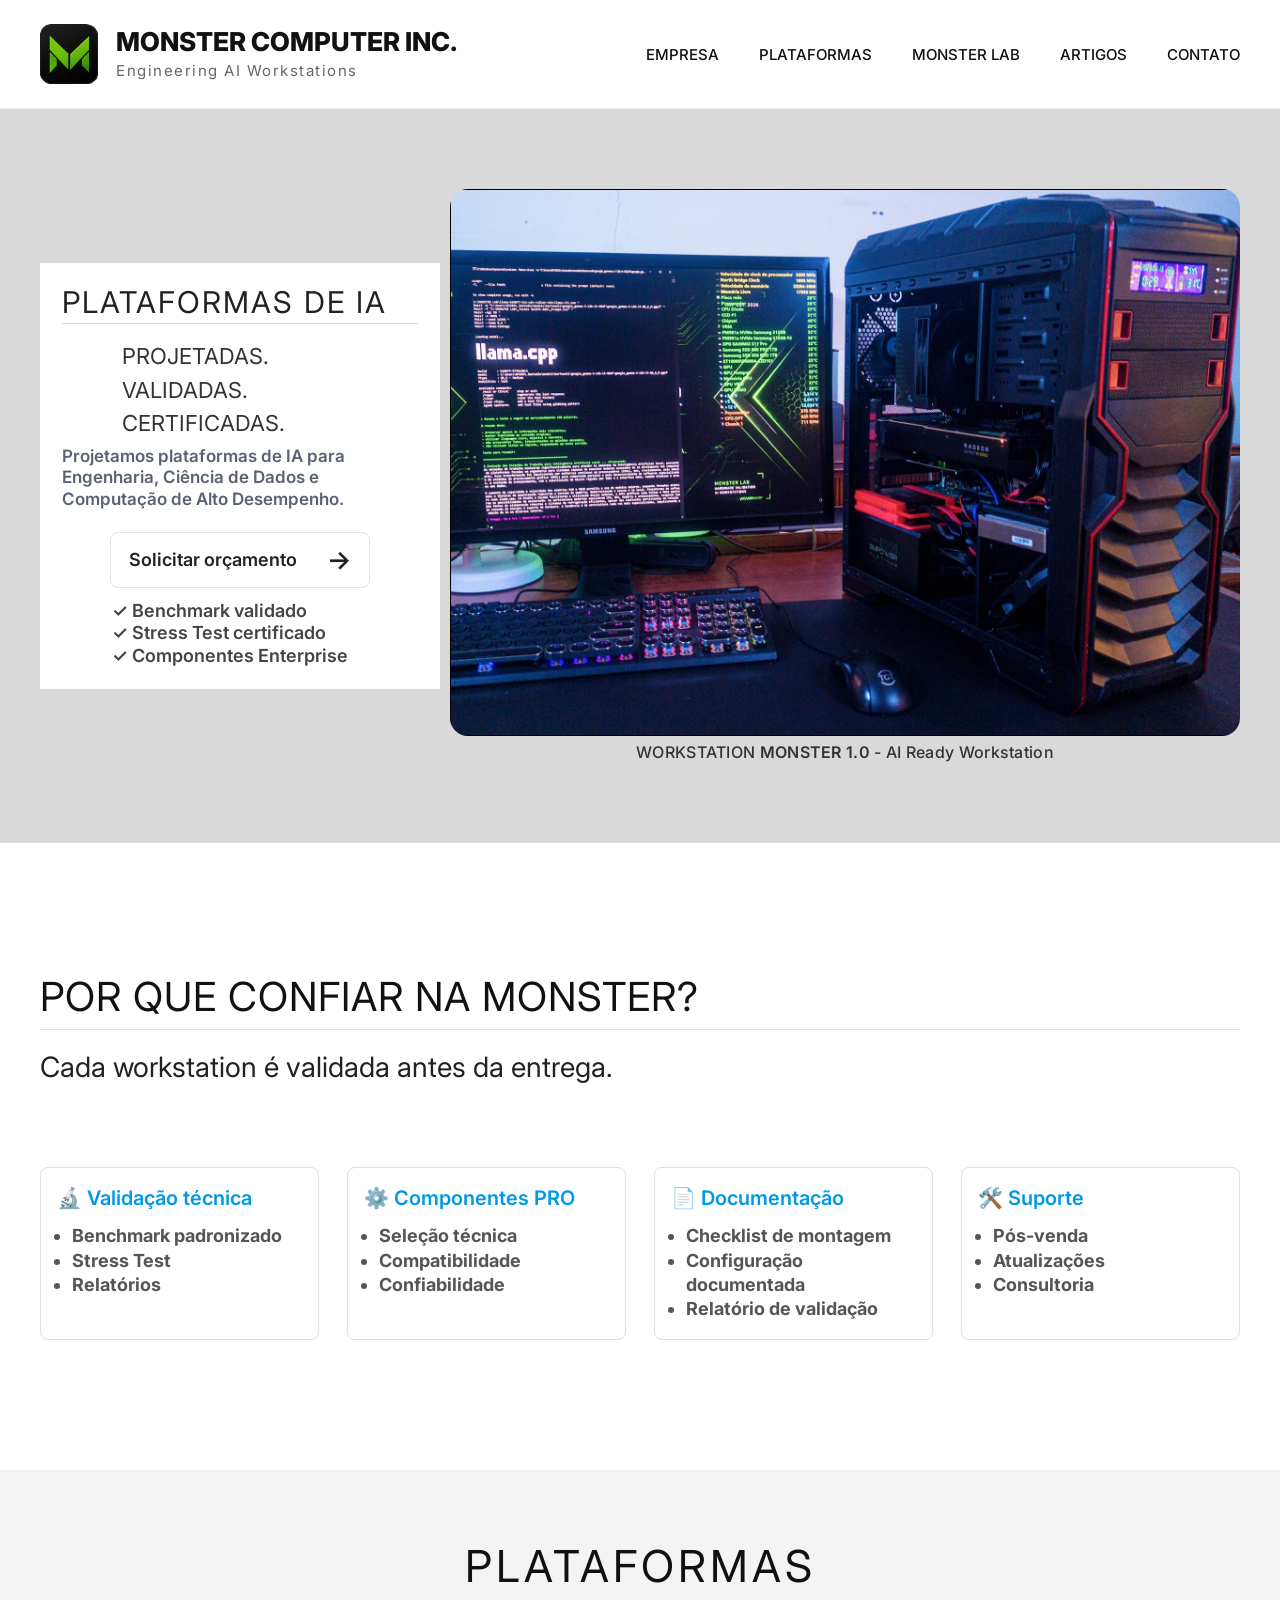
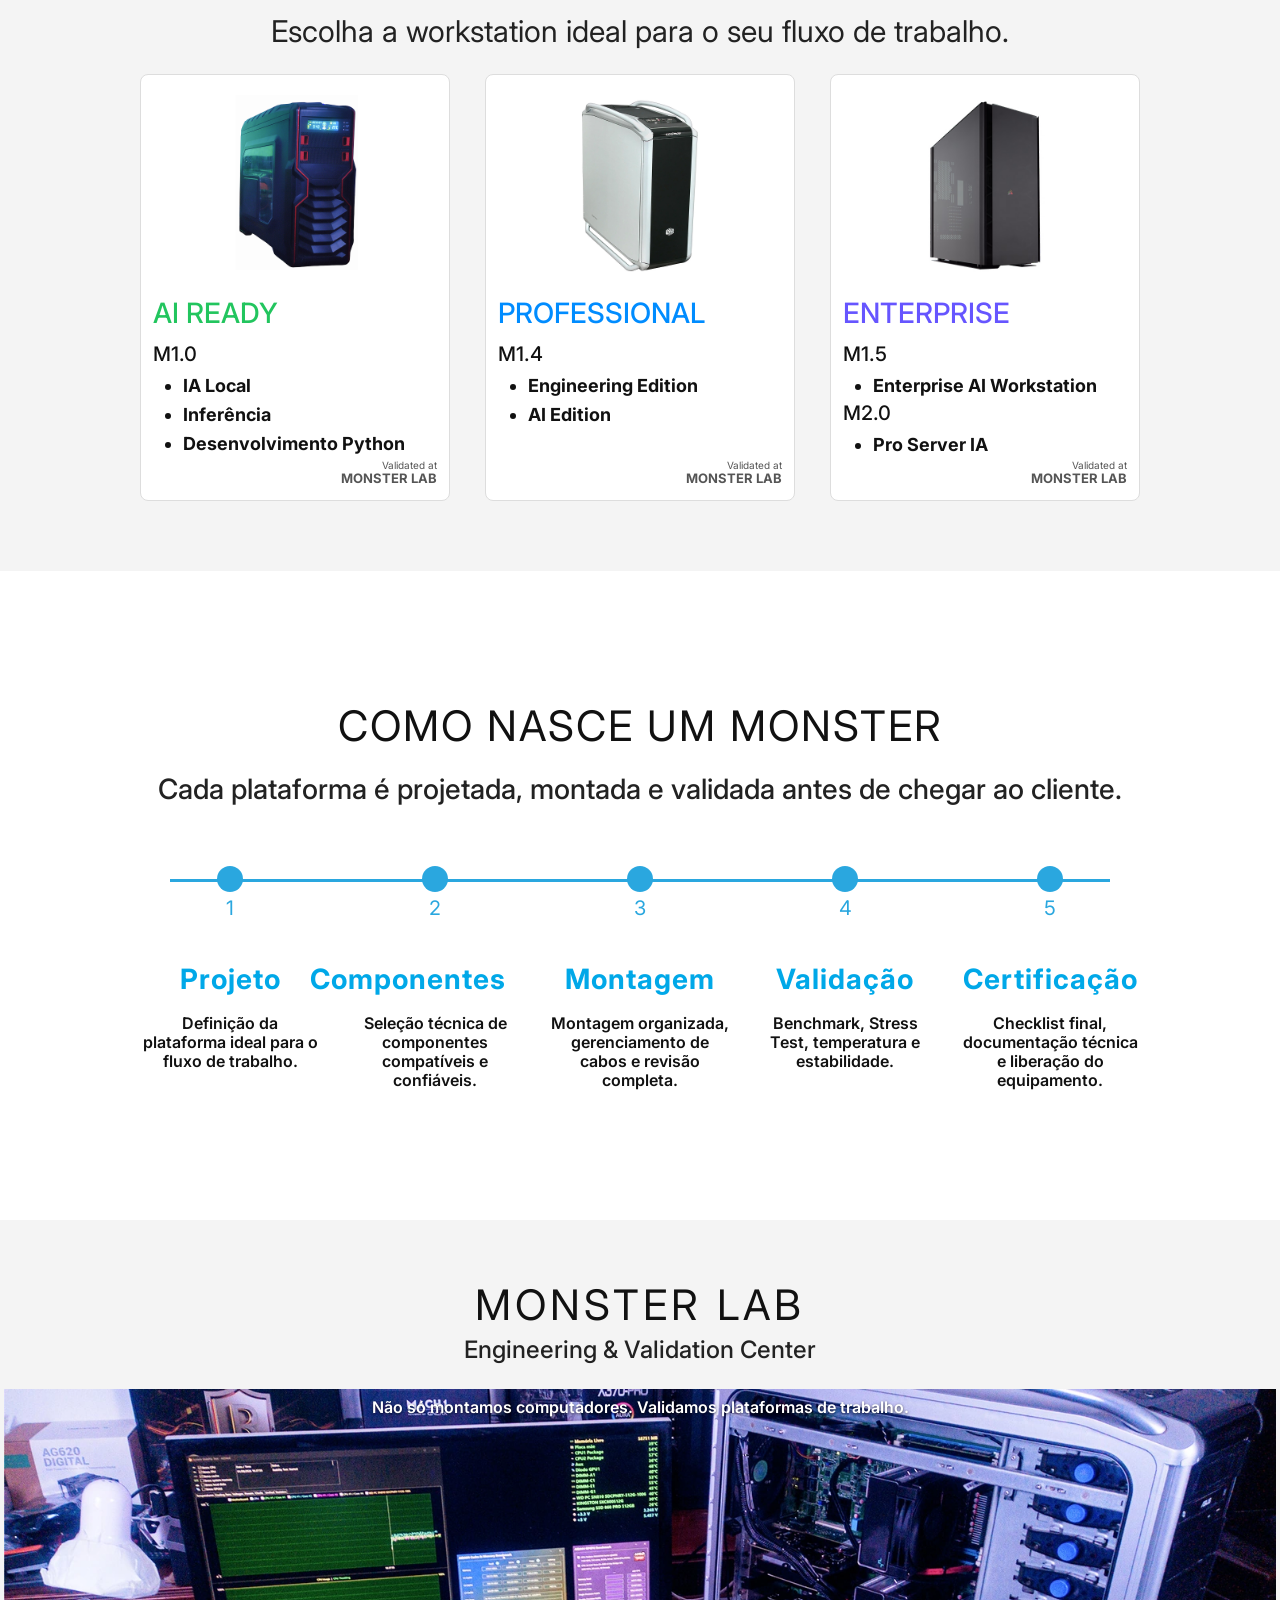
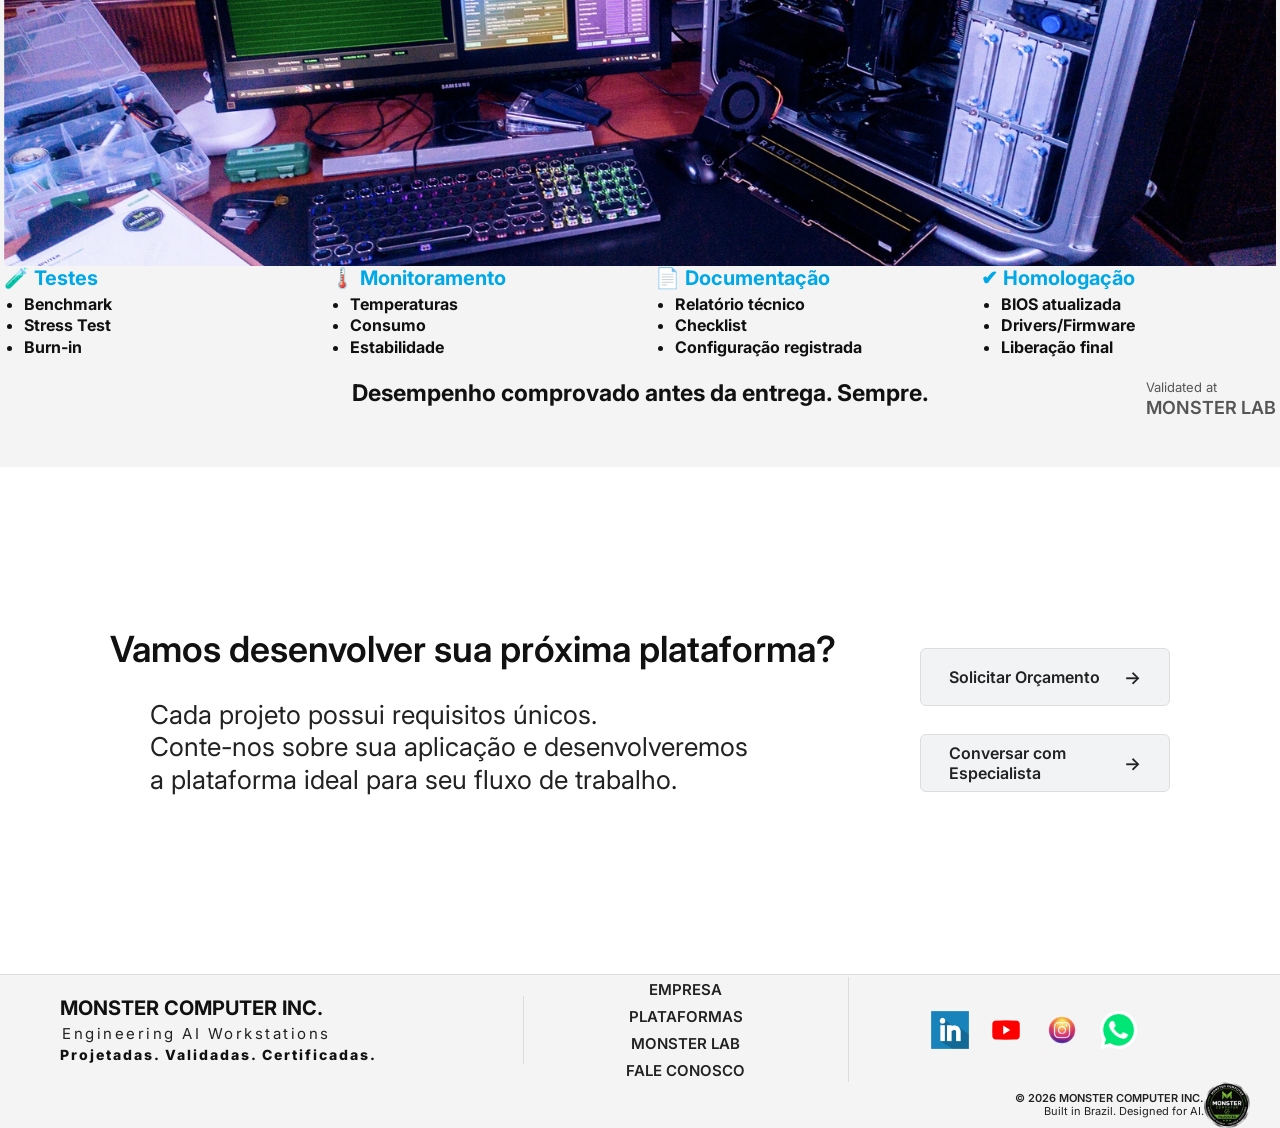
==== index.html @ 9db12a1e "links ARTICLES on" ====
<!--

===================================================

MONSTER COMPUTER INC.

Website RC 1.0

Sections

01 Header

02 Hero

03 Platforms

04 Process

05 Monster Lab

06 CTA

07 Footer

===================================================

-->
<!DOCTYPE html>
<html lang="pt-BR">

  <!-- 01 HEADER -->

<head>
<link rel="preconnect" href="https://fonts.googleapis.com">
<link rel="preconnect" href="https://fonts.gstatic.com" crossorigin>
<link href="https://fonts.googleapis.com/css2?family=Inter:wght@300;400;500;600;700;800;900&display=swap" rel="stylesheet">
    <meta charset="UTF-8">

    <meta name="viewport"
          content="width=device-width, initial-scale=1.0">

    <title>MONSTER COMPUTER INC. | AI Workstations</title>

<meta name="description"
      content="MONSTER COMPUTER INC. projeta, valida e certifica Workstations de IA para Engenharia, Ciência de Dados e Computação de Alto Desempenho.">

<link rel="canonical"
      href="https://monstercomputer.com.br/">

<link rel="icon" type="image/png" href="favicon/favicon.png">
<link rel="stylesheet" href="css/style.css">

</head>

<body>

    <header>

<div class="container">

    <div class="logo">

            <img src="logo/monster-m.png"
                alt="MONSTER COMPUTER INC.">

        <div class="logo-text">

            <span class="logo-title">
                MONSTER COMPUTER INC.
            </span>

            <span class="logo-subtitle">
                Engineering AI Workstations
            </span>

        </div>
    </div>

        <nav>

            <ul>

                <li><a href="/empresa">EMPRESA</a></li>

                <li><a href="#platforms">PLATAFORMAS</a></li>

                <li><a href="/monsterlab">MONSTER LAB</a></li>

                <li><a href="/monsterlab/#articles">ARTIGOS</a></li>

                <li><a href="#contato">CONTATO</a></li>

            </ul>

        </nav>

    </div>

</header>



    <!-- 02 HERO -->

<section class="hero" id="hero">

    <div class="container hero-container">

        <div class="hero-left">

    <h1 class="hero-title">
        PLATAFORMAS DE IA
    </h1>

    <div class="hero-divider"></div>

    <div class="hero-values">

        <span>PROJETADAS.</span>
        <span>VALIDADAS.</span>
        <span>CERTIFICADAS.</span>

    </div>

    <p class="hero-description">

        Projetamos plataformas de IA para
        <br>
        Engenharia, Ciência de Dados e
        <br>
        Computação de Alto Desempenho.

    </p>

    <a href="https://wa.me/5511920881823" class="hero-button">

        Solicitar orçamento

        <span class="hero-arrow">→</span>

    </a>

    <ul class="hero-features">

        <li>✓ Benchmark validado</li>
        <li>✓ Stress Test certificado</li>
        <li>✓ Componentes Enterprise</li>

    </ul>

</div>

        <div class="hero-right">

            <div class="workstation-photo">

                <img
                    src="assets/hero/hero.webp"
                    alt="MONSTER 1.0 AI Ready Workstation"
                    class="hero-image"
                    fetchpriority="high">

            </div>
            <div class="workstation-info">
                <span class="workstation-label">
                    WORKSTATION   <strong>MONSTER 1.0</strong> - AI Ready Workstation
                </span>
            </div>
        </div>
    </div>

</section>

    <!-- 03 TRUST -->

<!-- 03 TRUST -->

<section class="trust" id="trust">

    <div class="container">

        <h2>POR QUE CONFIAR NA MONSTER?</h2>

        <div class="trust-divider"></div>

        <p class="trust-subtitle">
            Cada workstation é validada antes da entrega.
        </p>

        <div class="trust-cards">

            <div class="trust-card">
                <h3>🔬 Validação técnica</h3>
                <ul>
                    <li><strong>Benchmark padronizado</strong></li>
                    <li><strong>Stress Test</strong></li>
                    <li><strong>Relatórios</strong></li>
                </ul>
            </div>

            <div class="trust-card">
                <h3>⚙️ Componentes PRO</h3>
                <ul>
                    <li><strong>Seleção técnica</strong></li>
                    <li><strong>Compatibilidade</strong></li>
                    <li><strong>Confiabilidade</strong></li>
                </ul>
            </div>

            <div class="trust-card">
                <h3>📄 Documentação</h3>
                <ul>
                    <li><strong>Checklist de montagem</strong></li>
                    <li><strong>Configuração documentada</strong></li>
                    <li><strong>Relatório de validação</strong></li>
                </ul>
            </div>

            <div class="trust-card">
                <h3>🛠️ Suporte</h3>
                <ul>
                    <li><strong>Pós-venda</strong></li>
                    <li><strong>Atualizações</strong></li>
                    <li><strong>Consultoria</strong></li>
                </ul>
            </div>

        </div>

    </div>

</section>

    <!-- 04 PLATAFORMAS -->

<section class="platforms" id="platforms">

    <div class="container">

        <div class="platforms-header">

            <h2>PLATAFORMAS</h2>

            <p>
                Escolha a workstation ideal para o seu fluxo de trabalho.
            </p>

        </div>


        <div class="platform-cards">


            <!-- AI READY -->

            <div class="platform-card">

                <div class="platform-image">
                    <img
                        src="assets/platforms/workstation-ai-ready.jpg"
                        alt="MONSTER M1.0 AI Ready Workstation">
                </div>

                <h3 class="platform-title ai-ready">
                    AI READY
                </h3>

                <p class="platform-model">
                    M1.0
                </p>

                <ul>
                    <li><strong>IA Local</strong></li>
                    <li><strong>Inferência</strong></li>
                    <li><strong>Desenvolvimento Python</strong></li>
                </ul>

                <div class="platform-validation">
                    <span>Validated at</span>
                    <strong>MONSTER LAB</strong>
                </div>

            </div>


            <!-- PROFESSIONAL -->

            <div class="platform-card">

                <div class="platform-image">
                    <img
                        src="assets/platforms/workstation-professional.jpg"
                        alt="MONSTER M1.4 Professional Workstation">
                </div>

                <h3 class="platform-title professional">
                    PROFESSIONAL
                </h3>

                <p class="platform-model">
                    M1.4
                </p>

                <ul>
                    <li><strong>Engineering Edition</strong></li>
                    <li><strong>AI Edition</strong></li>
                </ul>

                <div class="platform-validation">
                    <span>Validated at</span>
                    <strong>MONSTER LAB</strong>
                </div>

            </div>


            <!-- ENTERPRISE -->

            <div class="platform-card">

                <div class="platform-image">
                    <img
                        src="assets/platforms/workstation-enterprise.jpg"
                        alt="MONSTER M1.5 Enterprise AI Workstation">
                </div>

                <h3 class="platform-title enterprise">
                    ENTERPRISE
                </h3>

                <p class="platform-model">
                    M1.5
                </p>

                <ul>
                    <li><strong>Enterprise AI Workstation</strong></li>
                </ul>

                <p class="platform-model">
                    M2.0
                </p>

                <ul>
                    <li><strong>Pro Server IA</strong></li>
                </ul>

                <div class="platform-validation">
                    <span>Validated at</span>
                    <strong>MONSTER LAB</strong>
                </div>

            </div>


        </div>

    </div>

</section>

<!-- 05 PROCESSO -->

<section class="process">

    <div class="container">

        <div class="process-header">

            <h2>COMO NASCE UM MONSTER</h2>

            <p>
                Cada plataforma é projetada, montada e validada antes de chegar ao cliente.
            </p>

        </div>


        <div class="process-steps">

            <!-- 01 PROJETO -->

            <div class="process-step">

                <div class="process-number">
                    1
                </div>

                <h3>
                    <strong>Projeto</strong>
                </h3>

                <p>
                    Definição da plataforma ideal para o fluxo de trabalho.
                </p>

            </div>


            <!-- 02 COMPONENTES -->

            <div class="process-step">

                <div class="process-number">
                    2
                </div>

                <h3>
                    <strong>Componentes</strong>
                </h3>

                <p>
                    Seleção técnica de componentes compatíveis e confiáveis.
                </p>

            </div>


            <!-- 03 MONTAGEM -->

            <div class="process-step">

                <div class="process-number">
                    3
                </div>

                <h3>
                    <strong>Montagem</strong>
                </h3>

                <p>
                    Montagem organizada, gerenciamento de cabos e revisão completa.
                </p>

            </div>


            <!-- 04 VALIDAÇÃO -->

            <div class="process-step">

                <div class="process-number">
                    4
                </div>

                <h3>
                    <strong>Validação</strong>
                </h3>

                <p>
                    Benchmark, Stress Test, temperatura e estabilidade.
                </p>

            </div>


            <!-- 05 CERTIFICAÇÃO -->

            <div class="process-step">

                <div class="process-number">
                    5
                </div>

                <h3>
                    <strong>Certificação</strong>
                </h3>

                <p>
                    Checklist final, documentação técnica e liberação do equipamento.
                </p>

            </div>

        </div>

    </div>

</section>



    <!-- 06 MONSTER LAB -->

<section class="monster-lab" id="monster-lab">

    <div class="container">

        <div class="lab-header">
            <h2>MONSTER LAB</h2>
            <p>Engineering &amp; Validation Center</p>
        </div>


        <div class="lab-image">

            <picture>

                <source
                    media="(max-width: 600px)"
                    srcset="assets/monsterlab/monster-lab-480.webp">

                <source
                    media="(max-width: 1200px)"
                    srcset="assets/monsterlab/monster-lab-800.webp">

                <source
                    srcset="assets/monsterlab/monster-lab-1600.webp">

                <img
                    src="assets/monsterlab/monster-lab.jpg"
                    alt="Ambiente de testes do MONSTER LAB">
                    
            </picture>

            <div class="lab-image-caption">
                Não só montamos computadores. Validamos plataformas de trabalho.
            </div>

        </div>


        <div class="lab-cards">

            <!-- TESTES -->

            <div class="lab-card">

                <h3>🧪 <strong>Testes</strong></h3>

                <ul>
                    <li><strong>Benchmark</strong></li>
                    <li><strong>Stress Test</strong></li>
                    <li><strong>Burn-in</strong></li>
                </ul>

            </div>


            <!-- MONITORAMENTO -->

            <div class="lab-card">

                <h3>🌡️ <strong>Monitoramento</h3>
</strong>
                <ul>
                    <li><strong>Temperaturas</strong></li>
                    <li><strong>Consumo</strong></li>
                    <li><strong>Estabilidade</strong></li>
                </ul>

            </div>


            <!-- DOCUMENTAÇÃO -->

            <div class="lab-card">

                <h3>📄 <strong>Documentação</strong></h3>

                <ul>
                    <li><strong>Relatório técnico</strong></li>
                    <li><strong>Checklist</strong></li>
                    <li><strong>Configuração registrada</strong></li>
                </ul>

            </div>


            <!-- HOMOLOGAÇÃO -->

            <div class="lab-card">

                <h3>✔ <strong>Homologação</strong></h3>

                <ul>
                    <li><strong>BIOS atualizada</strong></li>
                    <li><strong>Drivers/Firmware</strong></li>
                    <li><strong>Liberação final</strong></li>
                </ul>

            </div>

        </div>


        <div class="lab-footer">

            <strong>
                Desempenho comprovado antes da entrega. Sempre.
            </strong>

            <div class="lab-validation">
                <a href="/monsterlab/">
                <span>Validated at</span>
                MONSTER LAB
                </a>
            </div>

        </div>

    </div>

</section>

    <!-- 07 CTA -->

<section class="cta" id="contato">

    <div class="container cta-container">

        <div class="cta-content">

            <h2>
                Vamos desenvolver sua próxima plataforma?
            </h2>

            <p>
                Cada projeto possui requisitos únicos.<br>
                Conte-nos sobre sua aplicação e desenvolveremos<br>
                a plataforma ideal para seu fluxo de trabalho.
            </p>

        </div>


        <div class="cta-actions">

           <a href="https://wa.me/5511920881823" class="cta-button" target="_blank" rel="noopener">
                Solicitar Orçamento
                <span>→</span>
           </a>

           <a href="mailto:monstercomputerbr@gmail.com" class="cta-button">
                Conversar com Especialista
                <span>→</span>
           </a>

        </div>

    </div>

</section>

<!-- ===========================
08 FOOTER
=========================== -->

<footer class="footer">

    <!-- ===========================
    3 BLOCOS PRINCIPAIS
    =========================== -->

    <div class="container footer-container">

        <!-- MARCA -->

        <div class="footer-brand">

            <h2>MONSTER COMPUTER INC.</h2>

            <p>
                Engineering AI Workstations
            </p>

            <strong>
                Projetadas. Validadas. Certificadas.
            </strong>

        </div>


        <!-- LINKS -->

        <div class="footer-links">

            <div class="footer-column">
                <a href="#hero">EMPRESA</a>
            </div>

            <div class="footer-column">
                <a href="#platforms">PLATAFORMAS</a>
            </div>

            <div class="footer-column">
                <a href="/monsterlab/">MONSTER LAB</a>
            </div>

            <div class="footer-column">
                <a href="mailto:monstercomputerbr@gmail.com">
            FALE CONOSCO
                </a>
            </div>

        </div>


        <!-- REDES SOCIAIS -->

<div class="footer-social">

    <a href="https://www.linkedin.com/in/monstercomputer"
       aria-label="LinkedIn"
       target="_blank"
       rel="noopener noreferrer">
        <img src="icons/linkedin.png" alt="LinkedIn">
    </a>

    <a href="https://www.youtube.com/@MonsterComputerINC"
       aria-label="YouTube"
       target="_blank"
       rel="noopener noreferrer">
        <img src="icons/youtube.png" alt="YouTube">
    </a>

    <a href="https://www.instagram.com/monstercomputerinc/"
       aria-label="Instagram"
       target="_blank"
       rel="noopener noreferrer">
        <img src="icons/instagram-64.webp" alt="Instagram">
    </a>

    <a href="https://wa.me/5511920881823"
       aria-label="WhatsApp"
       target="_blank"
       rel="noopener noreferrer">
        <img src="icons/whatsapp.png" alt="WhatsApp">
    </a>

</div>

    </div>


    <!-- ===========================
    RODAPÉ INFERIOR
    =========================== -->

    <div class="container footer-bottom">

        <div class="footer-signature">

            <p>
                © 2026 MONSTER COMPUTER INC.
            </p>

            <p>
                Built in Brazil. Designed for AI.
            </p>

        </div>


        <div class="footer-validation">

            <a href="#trust" aria-label="Ver validação MONSTER LAB">

                <img
                    src="assets/footer/monster-lab-seal-128.webp"
                    alt="Validated at MONSTER LAB">

            </a>

        </div>

    </div>

</footer>

    <script src="js/script.js"></script>

</body>

</html>
---- css/style.css ----
/* ===========================
   RESET
=========================== */

*{
    margin:0;
    padding:0;
    box-sizing:border-box;
}

body{

    font-family: "Inter", sans-serif;
    color:#111;
    background:#ffffff;

}


/* ===========================
   CONTAINER
=========================== */

.container{

    width:100%;
    max-width:1700px;
    margin:0 auto;
    padding:0 40px;
}


/* ===========================
   HEADER
=========================== */

header{

    width:100%;

    padding:24px 0;

    border-bottom:1px solid #ececec;

    background:#ffffff;

}


header .container{

    display:flex;

    justify-content:space-between;

    align-items:center;

}


.logo img{

    height:60px;
}
.logo{

    display:flex;

    align-items:center;

    gap:18px;

    text-decoration:none;

}

.logo-text{

    display:flex;

    flex-direction:column;

}

.logo-title{

    font-size:26px;

    font-weight:800;

    color:#111;

    line-height:1.1;

}

.logo-subtitle{

    font-size:15px;

    font-weight:400;

    color:#666;

    letter-spacing:1.5px;

    margin-top:4px;

}


nav ul{

    display:flex;

    gap:40px;

    list-style:none;

    margin:0;

    padding:0;

}


nav a{

    text-decoration:none;

    color:#111;

    font-size:15px;

    font-weight:500;

    transition:.25s;

}


nav a:hover{

    color:#67C23A;

}

/* ===========================
HEADER - 1200px
=========================== */

@media (max-width: 1200px) {

    header .container {
        padding-left: 40px;
        padding-right: 40px;
    }

    .logo {
        gap: 12px;
    }

    .logo img {
        width: 54px;
        height: 54px;
    }

    .logo-title {
        font-size: 22px;
        line-height: 1.05;
    }

    .logo-subtitle {
        font-size: 14px;
        letter-spacing: 1px;
    }

    nav ul {
        gap: 28px;
    }

    nav a {
        font-size: 15px;
    }
}

/* ===========================
HEADER - 1100px
=========================== */

@media (max-width: 1100px) {

    header .container {
        padding-left: 32px;
        padding-right: 32px;
    }

    .logo {
        gap: 10px;
    }

    .logo img {
        width: 48px;
        height: 48px;
    }

    .logo-title {
        font-size: 20px;
        line-height: 1.05;
    }

    .logo-subtitle {
        font-size: 12px;
        letter-spacing: 1px;
    }

    nav ul {
        gap: 20px;
    }

    nav a {
        font-size: 14px;
    }
}

/* ===========================
HEADER - 990px
=========================== */

@media (max-width: 990px) {

    header .container {
        padding-left: 24px;
        padding-right: 24px;
    }

    .logo {
        gap: 10px;
    }

    .logo img {
        width: 44px;
        height: 44px;
    }

    .logo-title {
        font-size: 18px;
        line-height: 1.05;
    }

    .logo-subtitle {
        font-size: 11px;
        letter-spacing: 1px;
    }

    nav ul {
        gap: 16px;
    }

    nav a {
        font-size: 13px;
    }
}

/* ===========================
HEADER - 720px
=========================== */

@media (max-width: 720px) {

    header .container {
        padding-left: 18px;
        padding-right: 18px;
    }

    .logo {
        gap: 8px;
    }

    .logo img {
        width: 40px;
        height: 40px;
    }

    .logo-title {
        font-size: 16px;
        line-height: 1.05;
    }

    .logo-subtitle {
        font-size: 10px;
        letter-spacing: 0.8px;
    }

    nav ul {
        gap: 12px;
    }

    nav a {
        font-size: 12px;
    }
}

/*====================================
  HERO
====================================*/

.hero{

    padding: 80px 0;

}
.hero {
    background: #D9D9D9;
}
.hero .container{

    display:flex;

    align-items:center;

    justify-content:space-between;

    gap:30px;

}
.hero-left{
    flex:0 1 500px;
    width:100%;
    max-width:500px;
    min-width:400px;

    box-sizing:border-box;

    background:#ffffff;

    padding:20px 20px 28px;

    min-height:0;
}
.hero-right{

    flex:1 1 620px;
    
    min-width:620px;
    
    display:flex;

    flex-direction:column;

    align-items:flex-end;

    justify-content:center;

    margin-left:-20px;
}
.hero h1{

    font-size:36px;

    font-weight:400;

    letter-spacing:2px;

    line-height:1.15;

    margin:0;

    color:#222;
}
.hero-divider{

    width:100%;

    height:1px;

    background:#d8d8d8;

    margin:4px 0 20px;
}
.hero-values{

    display:flex;

    flex-direction:column;

    gap:8px;

    margin-left:60px;

    margin-bottom:10px;
}
.hero-values span{

    font-size:25px;

    font-weight:400;

    line-height:1.15;

    color:#333;
}
.hero-tagline{

    font-size:28px;

    font-weight:500;

    margin-bottom:0;

}
.hero-description{

    font-size:18px;

    line-height:1.25;

    font-weight:600;

    color:#596273;

    max-width:390px;

    margin:0 auto 38px;
}
.hero-button{

    display:flex;

    align-items:center;

    justify-content:space-between;

    width:260px;

    margin:0 auto 15px;

    padding:16px 20px;

    background:#ffffff;

    border:1px solid #e1e4e8;

    border-radius:8px;

    color:#222;

    text-decoration:none;

    font-size:18px;

    font-weight:600;

    transition:.25s;
}

.hero-button:hover{
    transform:scale(1.03);
}

.hero-arrow{

    font-size:26px;

    line-height:1;
}
.hero-features{

    list-style:none;

    margin:0 0 0 50px;

    padding:0;

    font-weight:700;
}
.hero-features li{

    font-size:18px;

    font-weight:600;

    line-height:1.25;

    color:#444;
}
.hero-button:hover{

    background:#67C23A;

    color:#ffffff;

    border-color:#67C23A;

}
.workstation-photo{

    width:100%;

    max-width:900px;

    margin:0 auto 1px;

}
.hero-image{

    width:100%;

    border-radius:18px;

    display:block;

    transition:.45s;
}
.workstation-info{

    width:100%;

    max-width:900px;

    background:transparent;

    padding:4px 0 0;

    border-radius:0;

    text-align:center;

    box-shadow:none;
}
.workstation-label{

    font-size:16px;

    font-weight:500;

    color:#333;

    letter-spacing:0.3px;

    line-height:1.4;
}

.workstation-label strong{

    font-weight:600;
}

@media (max-width: 1300px) {

    .hero-left{
        flex:0 0 400px;
        max-width:400px;
        min-width:400px;
        padding:22px 22px;
    }

    .hero h1{
        font-size:30px;
    }

    .hero-values span{
        font-size:22px;
    }

    .hero-description{
        font-size:17px;
        margin-bottom:22px;
    }

    .hero-button{
        margin-bottom:12px;
        padding:14px 18px;
    }
}

@media (max-width:1100px) {

    .hero .container {
        flex-direction:column;
        gap:10px;
    }

    .hero-left {
        width:calc(100% - 40px);
        max-width:500px;
        min-width:0;
        min-height:0;
        height:auto;
        padding:12px 20px 20px;
    }

    .hero-right {
        width:calc(100% - 40px);
        max-width:900px;
        min-width:0;
        margin-left:0;
        align-items:center;
    }

}

/*====================================*
* TRUST
*====================================*/

.trust{
    background:#ffffff;
    padding:130px 0;
}

.trust h2{
    font-size:40px;
    font-weight:400;
    letter-spacing:1px;
    line-height:1.2;
    margin:0;
    color:#111;
}

.trust-divider{
    width:100%;
    height:1px;
    background:#e0e0e0;
    margin:8px 0 18px;
}

.trust-subtitle{
    font-size:28px;
    font-weight:400;
    line-height:1.4;
    margin:0 0 80px;
    color:#222;
}

.trust-cards{
    display:grid;
    grid-template-columns:repeat(4, 1fr);
    gap:28px;
}

.trust-card{
    background:#ffffff;
    border:1px solid #e0e0e0;
    border-radius:8px;
    padding:18px 16px;
    min-height:110px;
    transition:transform 0.3s ease,
           box-shadow 0.3s ease;
}

.trust-card:hover{
    transform:scale(1.04);

    box-shadow:0 12px 30px rgba(0,0,0,0.12);
}

.trust-card h3{
    font-size:20px;
    font-weight:600;
    color:#0099e5;
    margin:0 0 14px;
}

.trust-card ul{
    margin:0;
    padding-left:15px;
}

.trust-card li{
    font-size:18px;
    line-height:1.35;
    color:#555;
    transition:color 0.25s ease;
}

.trust-card:hover li{
    color:#22c55e;
}

/* ===========================
TRUST - 900px
=========================== */

@media (max-width: 900px) {

    .trust {
        padding: 70px 24px;
        text-align: center;
    }

    .trust h2 {
        font-size: 34px;
        line-height: 1.2;
    }

    .trust-subtitle {
        font-size: 22px;
        line-height: 1.3;
        margin-bottom: 50px;
    }

    .trust-cards {
        grid-template-columns: 1fr;
        gap: 24px;
        width: 100%;
        max-width: 420px;
        margin: 0 auto;
    }

    .trust-card {
        width: 100%;
        min-height: 0;
        padding: 18px 20px;
    }

    .trust-card h3 {
        font-size: 20px;
        margin-bottom: 12px;
    }

    .trust-card li {
        font-size: 17px;
        line-height: 1.35;
    }

    .trust-card ul {
    padding-left: 0;
    list-style-position: inside;
    text-align: center;
}
}

/* ===========================
   04 PLATAFORMAS
=========================== */

.platforms{
    padding:70px 0;
    background:#f4f4f4;
}

.platforms-header{
    text-align:center;
    margin-bottom:25px;
}

.platforms-header h2{
    font-size:44px;
    font-weight:400;
    letter-spacing:4px;
    line-height:1.2;
    margin:0 0 20px;
}

.platforms-header p{
    font-size:30px;
    font-weight:400;
    margin:0;
    color:#222;
}

.platform-cards{
    display:flex;
    gap:35px;
    justify-content:center;
}

.platform-card{
    position:relative;

    width:310px;
    min-height:360px;

    padding:0 12px 14px;

    background:#ffffff;
    border:1px solid #dddddd;
    border-radius:8px;

    display:flex;
    flex-direction:column;

    transition:transform 0.3s ease,
                box-shadow 0.3s ease;
}

.platform-card:hover{
    transform:scale(1.04);

    box-shadow:0 12px 30px rgba(0,0,0,0.12);
}

.platform-image{
    height:220px;

    display:flex;
    align-items:center;
    justify-content:center;

    margin-bottom:1px;
}

.platform-image img{
    max-width:108%;
    max-height:220px;

    display:block;
}

.platform-title{
    font-size:28px;
    font-weight:500;

    margin:0 0 12px;
}

.ai-ready{
    color:#22c55e;
}

.professional{
    color:#008cff;
}

.enterprise{
    color:#6655ff;
}

.platform-model{
    font-size:20px;
    font-weight:500;

    margin:0 0 6px;
}

.platform-card ul{
    margin:0;
    padding-left:30px;

    font-size:18px;
    line-height:1.6;
}

.platform-validation{
    margin-top:auto;

    text-align:right;

    font-size:13px;
    line-height:1.15;

    color:#555;
    transition: color 0.2s ease;
}

.platform-validation span{
    display:block;
    font-size:10px;
}
/* MONSTER LAB fica verde no hover do card */
.platform-card:hover .platform-validation {
    color: #00A651;
    font-weight:600;

}


/* ===========================
05 PROCESSO
=========================== */

.process{
    padding:130px 0;
    background:#ffffff;
}

.process-header{
    text-align:center;
    margin-bottom:60px;
}

.process-header h2{
    font-size:42px;
    font-weight:400;
    letter-spacing:2px;
    line-height:1.2;
    margin:0 0 20px;
}

.process-header p{
    font-size:28px;
    font-weight:500;
    margin:0;
    color:#222;
}

.process-steps{
    position:relative;

    display:flex;
    justify-content:space-between;
    align-items:flex-start;

    max-width:1000px;
    margin:0 auto;
}

.process-steps::before{
    content:"";

    position:absolute;

    top:13px;
    left:3%;
    right:3%;

    height:3px;

    background:#2aa7df;
}

.process-step{
    position:relative;

    width:18%;

    text-align:center;

    z-index:1;
}

.process-number{
    position:relative;

    width:26px;
    height:26px;

    margin:0 auto 70px;

    border-radius:50%;

    background:#2aa7df;
    color:transparent;

    display:flex;
    align-items:center;
    justify-content:center;

    font-size:13px;
    font-weight:500;
}

.process-number::after{
    position:absolute;

    top:30px;

    color:#2aa7df;

    font-size:20px;
    font-weight:400;
}

.process-step:nth-child(1) .process-number::after{
    content:"1";
}

.process-step:nth-child(2) .process-number::after{
    content:"2";
}

.process-step:nth-child(3) .process-number::after{
    content:"3";
}

.process-step:nth-child(4) .process-number::after{
    content:"4";
}

.process-step:nth-child(5) .process-number::after{
    content:"5";
}

.process-step h3{
    font-size:28px;
    font-weight:700;
    letter-spacing:1px;

    margin:0 0 18px;

    color:#00A8E8;
}

.process-step:nth-child(2) h3{
    transform:translateX(-35px);
}

.process-step:hover p{
    color:#00A651;
    font-weight:800;
}

.process-step p{
    font-size:16px;
    line-height:1.2;

    margin:0 auto;

    max-width:180px;

    color:#111;

    font-weight:600;
    transition:color 0.25s ease;
}

/* ===========================
PROCESSO - 900px
=========================== */

@media (max-width: 900px) {

    .process {
        padding: 70px 24px;
    }

    .process-header {
        margin-bottom: 55px;
    }

    .process-header h2 {
        font-size: 34px;
        letter-spacing: 1.5px;
        line-height: 1.2;
    }

    .process-header p {
        font-size: 22px;
        line-height: 1.3;
    }

    .process-steps {
        position: relative;

        display: flex;
        flex-direction: column;
        align-items: center;

        gap: 55px;

        max-width: 500px;
        margin: 0 auto;
    }

    .process-steps::before {
        content: "";

        position: absolute;

        top: 13px;
        bottom: 13px;
        left: 50%;

        width: 3px;
        height: auto;

        transform: translateX(-50%);

        background: #2aa7df;

        z-index: 0;
    }

    .process-step {
        position: relative;

        width: 100%;
        max-width: 360px;

        text-align: center;

        z-index: 1;
    }

    /* ===========================
       NÚMERO DENTRO DA BOLINHA
       =========================== */

    .process-number {
        position: relative;

        width: 26px;
        height: 26px;

        margin: 0 auto 32px;

        border-radius: 50%;

        background: #2aa7df;
        color: #ffffff;

        display: flex;
        align-items: center;
        justify-content: center;

        font-size: 14px;
        font-weight: 600;

        z-index: 2;
    }

    /* Remove a numeração antiga abaixo da bolinha */

    .process-number::after {
        display: none !important;
        content: none !important;
    }

    /* ===========================
       TÍTULOS
       =========================== */

    .process-step h3 {
        position: relative;

        font-size: 25px;
        font-weight: 400;
        letter-spacing: 1.5px;

        margin: 0 0 12px;

        background: #ffffff;

        z-index: 2;

        transition: color 0.25s ease;
    }

    .process-step:nth-child(2) h3 {
        transform: none;
    }

    /* ===========================
       DESCRIÇÕES
       =========================== */

    .process-step p {
        position: relative;

        font-size: 16px;
        line-height: 1.3;
        font-weight: 600;

        max-width: 300px;

        margin: 0 auto;

        color: #111;

        background: #ffffff;

        z-index: 2;
    }

}

/* ===========================
06 MONSTER LAB
=========================== */

.monster-lab{
    padding:60px 0;
    background:#f4f4f4;
}

.lab-header{
    text-align:center;
    margin-bottom:25px;
}

.lab-header h2{
    font-size:42px;
    font-weight:400;
    letter-spacing:4px;
    line-height:1.2;
    margin:0 0 4px;
}

.lab-header p{
    font-size:24px;
    font-weight:500;
    margin:0;
    color:#222;
}

.lab-image{
    position:relative;
    width:106%;
    max-width:none;
    margin:0 -3%;
}

.lab-image img{
    width:100%;
    display:block;
}

.lab-image-caption{
    position:absolute;
    top:8px;
    left:0;
    right:0;

    text-align:center;

    color:#ffffff;
    font-size:16px;
    font-weight:600;

    text-shadow:0 1px 3px rgba(0,0,0,0.7);
}

.lab-cards{
    display:flex;
    justify-content:space-between;
    gap:30px;
    width:106%;
    max-width:none;
    margin:0 -3%;
}

.lab-card{
    flex:1;
}

.lab-card h3{
    font-size:20px;
    font-weight:600;
    color:#00A8E8;
    margin:0 0 4px;
}

.lab-card ul{
    margin:0;
    padding-left:20px;

    font-size:16px;
    line-height:1.35;
    transition:color 0.25s ease;
}

.lab-card:hover ul{
    color:#22c55e;
    font-weight:600;
}

.lab-footer{
    position:relative;
    width:106%;
    max-width:none;
    margin:20px -3% 0;

    text-align:center;

    font-size:23px;
}

.lab-validation{
    position:absolute;
    right:0;
    top:0;

    text-align:left;

    font-size:18px;
    line-height:1.35;
    color:#555;
}

.lab-validation span{
    display:block;
    font-size:13px;
}
.lab-validation a{
    color:#555;
    text-decoration:none;
    font-weight:600;
    display:inline-block;
    transition:
        color 0.25s ease,
        transform 0.2s ease;
}

.lab-validation a:hover{
    color:#00A651;
    transform:scale(1.03);
}

.lab-validation a span{
    display:block;
    font-size:13px;
    font-weight:400;
}

/* ===========================
MONSTER LAB - 900px
=========================== */

@media (max-width: 900px) {

    .monster-lab {
        padding: 60px 24px;
    }

    /* ===========================
       CABEÇALHO
       =========================== */

    .lab-header {
        margin-bottom: 25px;
    }

    .lab-header h2 {
        font-size: 34px;
        letter-spacing: 3px;
        line-height: 1.2;
    }

    .lab-header p {
        font-size: 21px;
        line-height: 1.3;
    }

    /* ===========================
       IMAGEM
       =========================== */

    .lab-image {
        width: 100%;
        margin: 0;
    }

    .lab-image-caption {
        top: 8px;

        font-size: 15px;
        line-height: 1.25;

        padding: 0 15px;
    }

/* ===========================
MONSTER LAB - 900px
CARDS CENTRALIZADOS
=========================== */

.lab-cards {
    display: flex;
    flex-direction: column;

    width: 420px;
    max-width: calc(100% - 20px);

    margin: 0 auto !important;

    gap: 24px;

    align-items: center;
}

.lab-card {
    width: 100%;
    max-width: 420px;

    margin: 0;

    text-align: center;
}

.lab-card h3 {
    margin: 0 0 5px;
}

.lab-card ul {
    margin: 0;
    padding-left: 0;

    list-style-position: inside;

    text-align: center;
}

    /* ===========================
       RODAPÉ DA SEÇÃO
       =========================== */

    .lab-footer {
        width: 100%;
        margin: 30px 0 0;

        font-size: 22px;
        line-height: 1.3;
    }

    .lab-validation {
        position: static;

        margin-top: 12px;

        text-align: center;

        font-size: 17px;
        line-height: 1.35;
    }

    .lab-validation span {
        font-size: 13px;
    }

}

/* ===========================
07 CTA
=========================== */

.cta{
padding:160px 0;
background:#ffffff;
}

.cta-container{
display:flex;
align-items:center;
justify-content:space-between;
padding:0 110px;
}

.cta-content h2{
font-size:36px;
font-weight:600;
margin:0 0 28px;
}

.cta-content p{
font-size:26px;
font-weight:400;
line-height:1.25;
margin:0 0 18px 40px;
color:#222;
}

.cta-actions{
display:flex;
flex-direction:column;
gap:28px;
}

.cta-button{
    width:250px;
    min-width:250px;
    max-width:250px;
    height:58px;
    min-height:58px;
    box-sizing:border-box;

    padding:12px 28px;

    display:flex;
    align-items:center;
    justify-content:space-between;

    text-decoration:none;

    font-size:16px;
    font-weight:600;

    color:#222;
    background:#f2f3f5;

    border:1px solid #dddddd;
    border-radius:6px;
    transition:all 0.3s ease;
}
.cta-button span{
font-size:18px;
transition:transform 0.3s ease;
}

.cta-button:hover{
background:#22c55e;
border-color:#22c55e;
color:#ffffff;
transform:scale(1.06);
}

.cta-button:hover span{
transform:translateX(3px);
}


/* ===========================
08 FOOTER
=========================== */

.footer {
    padding: 2px 0 0;
    background: #f4f4f4;
    border-top: 1px solid #dddddd;
}

/* ===========================
BLOCOS PRINCIPAIS
=========================== */

.footer-container {
    display: flex;
    align-items: center;

    padding: 0 60px;
}

/* ===========================
MARCA
=========================== */

.footer-brand {
    width: 40%;
    padding-right: 40px;

    border-right: 1px solid #dddddd;

    flex-shrink: 0;
}

.footer-brand h2 {
    font-size: 20px;
    font-weight: 700;
    margin: 0 0 4px;
}

.footer-brand p {
    font-size: 15px;
    letter-spacing: 2.5px;
    margin: 1px 2px 1px;
    color: #222;
}

.footer-brand strong {
    font-size: 14px;
    font-weight: 800;
    letter-spacing: 2px;
}

/* ===========================
LINKS
=========================== */

.footer-links {
    width: 28%;
    padding: 2px 0;

    border-right: 1px solid #dddddd;

    display: flex;
    flex-direction: column;
    align-items: center;
    gap: 7px;

    flex-shrink: 0;
}

.footer-column a {
    font-size: 15px;
    font-weight: 600;

    color: #222;
    text-decoration: none;

    transition: color 0.25s ease;
}

.footer-column a:hover {
    color: #149BD7;
}

/* ===========================
REDES SOCIAIS
=========================== */

.footer-social {
    flex: 1;

    display: flex;
    align-items: center;
    justify-content: center;

    gap: 18px;
}

.footer-social a {
    display: flex;
    align-items: center;
    justify-content: center;

    text-decoration: none;
}

.footer-social img {
    width: 38px;
    height: 38px;

    object-fit: contain;
    display: block;

    transition: transform 0.3s ease;
}

.footer-social a:hover img {
    transform: translateY(-5px);
}

/* ===========================
RODAPÉ INFERIOR
=========================== */

.footer-bottom {
    display: flex;
    align-items: center;
    justify-content: flex-end;

    padding: 0 30px;

    box-sizing: border-box;
}

/* ===========================
ASSINATURA
=========================== */

.footer-signature {
    text-align: right;
}

.footer-signature p {
    font-size: 11px;
    line-height: 1.15;

    margin: 0;

    color: #222;
}

.footer-signature p:first-child {
    font-weight: 600;
}

/* ===========================
SELO MONSTER LAB
=========================== */

.footer-validation {
    display: flex;
    align-items: center;
    justify-content: center;
}

.footer-validation img {
    width: 46px;
    height: 46px;

    object-fit: contain;
    display: block;

    transition: transform 0.25s ease;
}

.footer-validation a:hover img {
    transform: scale(1.15);
}
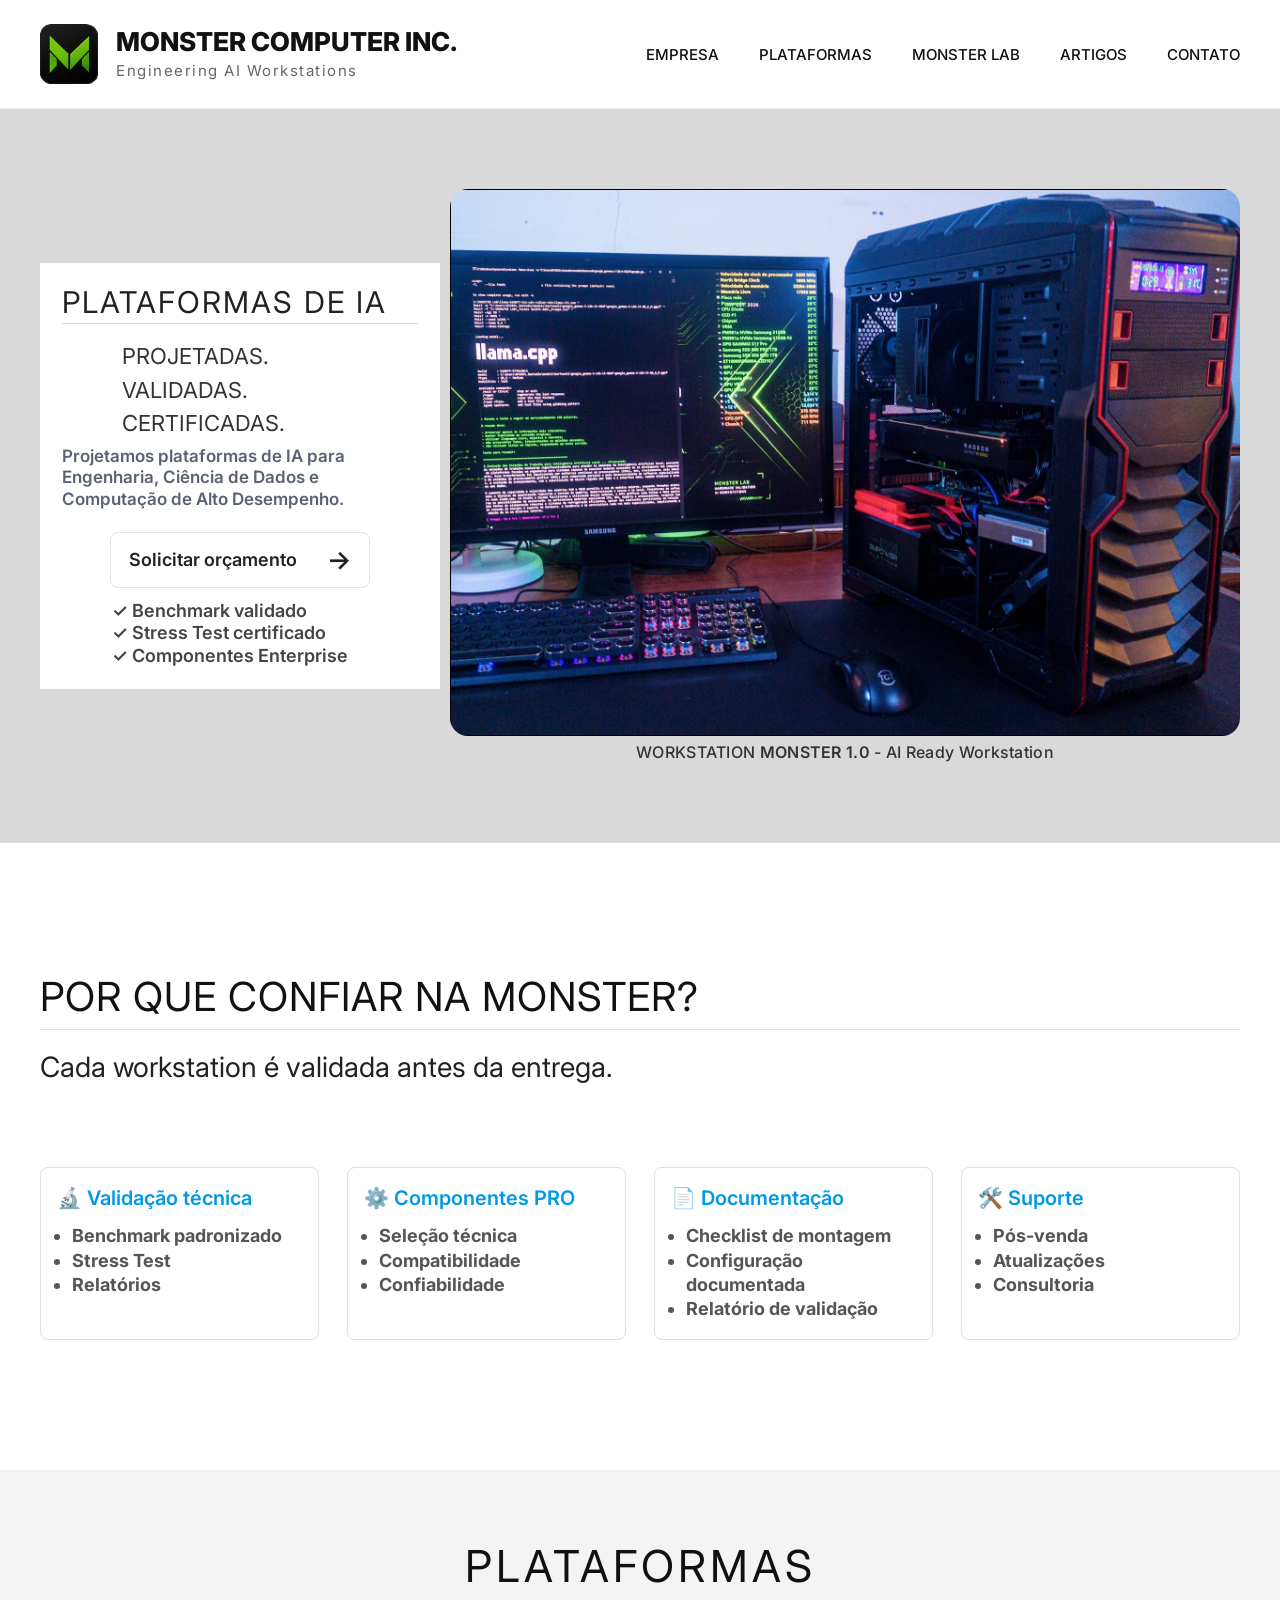
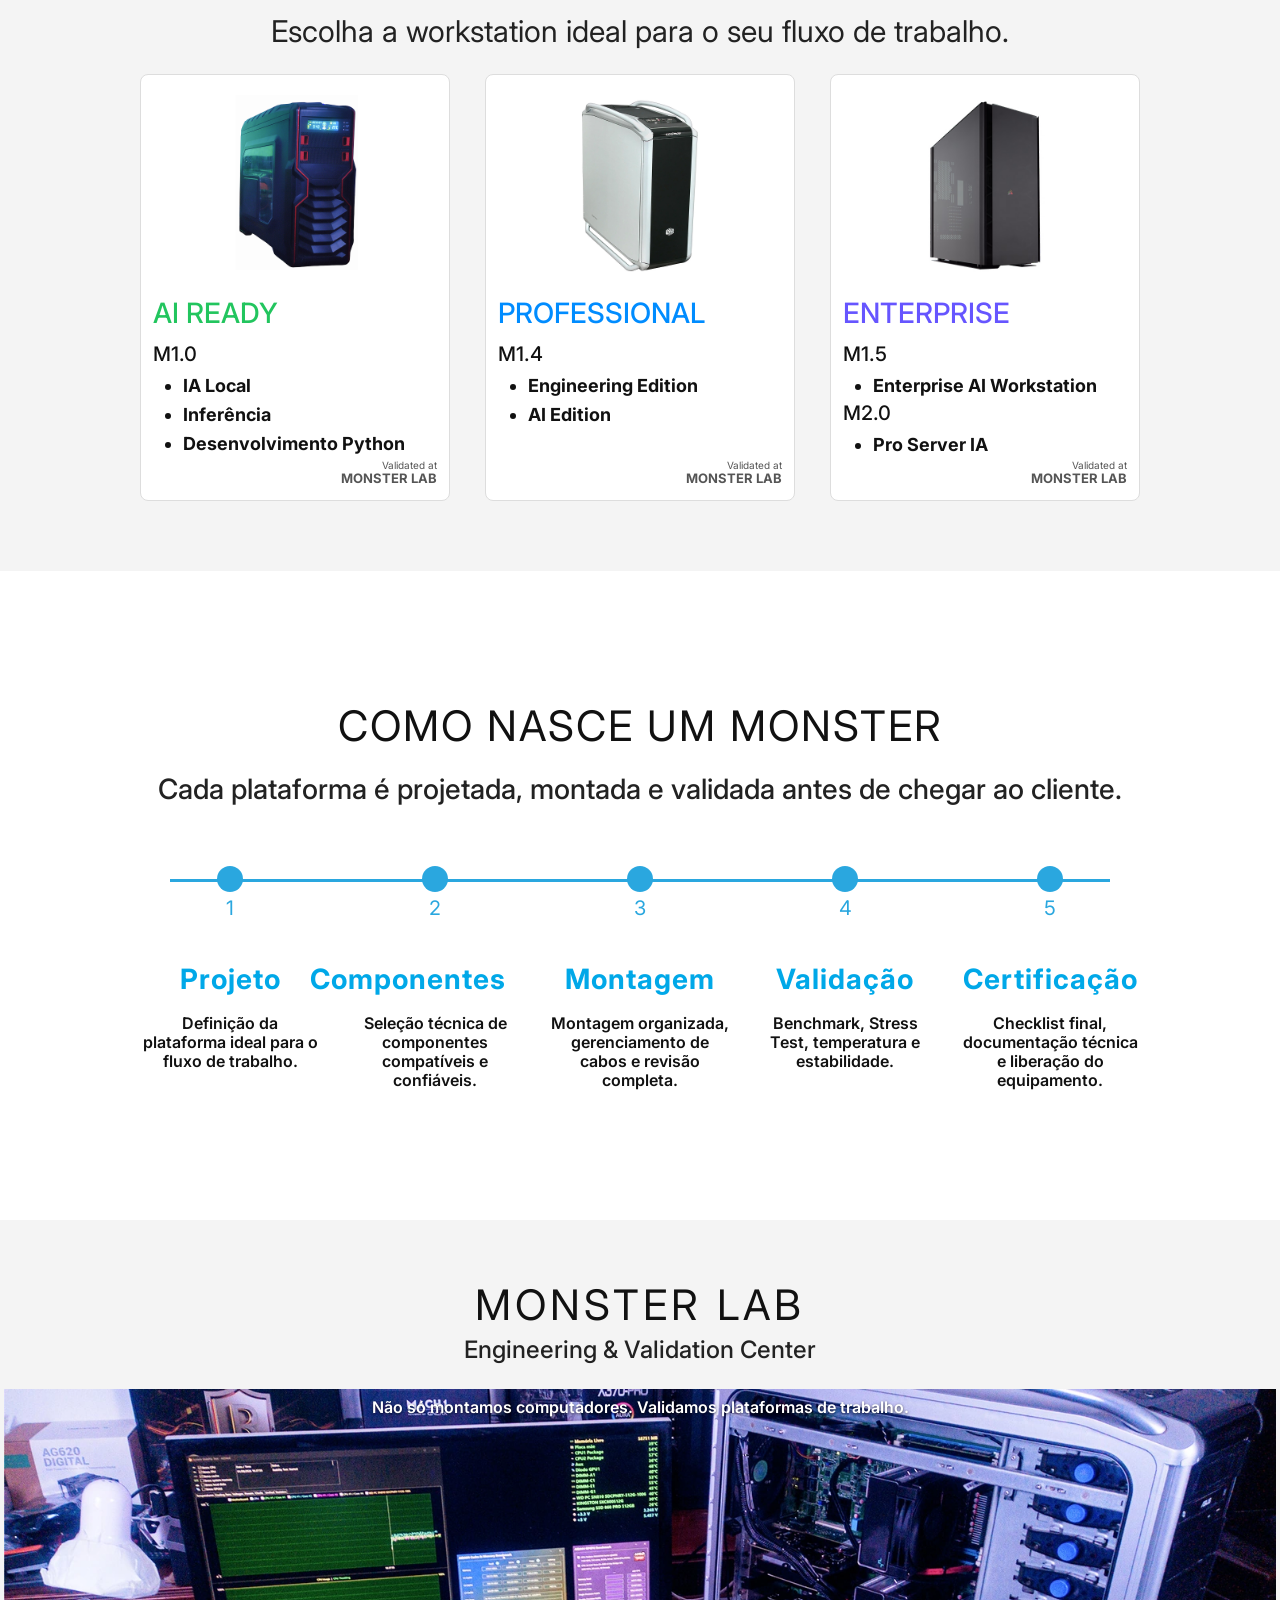
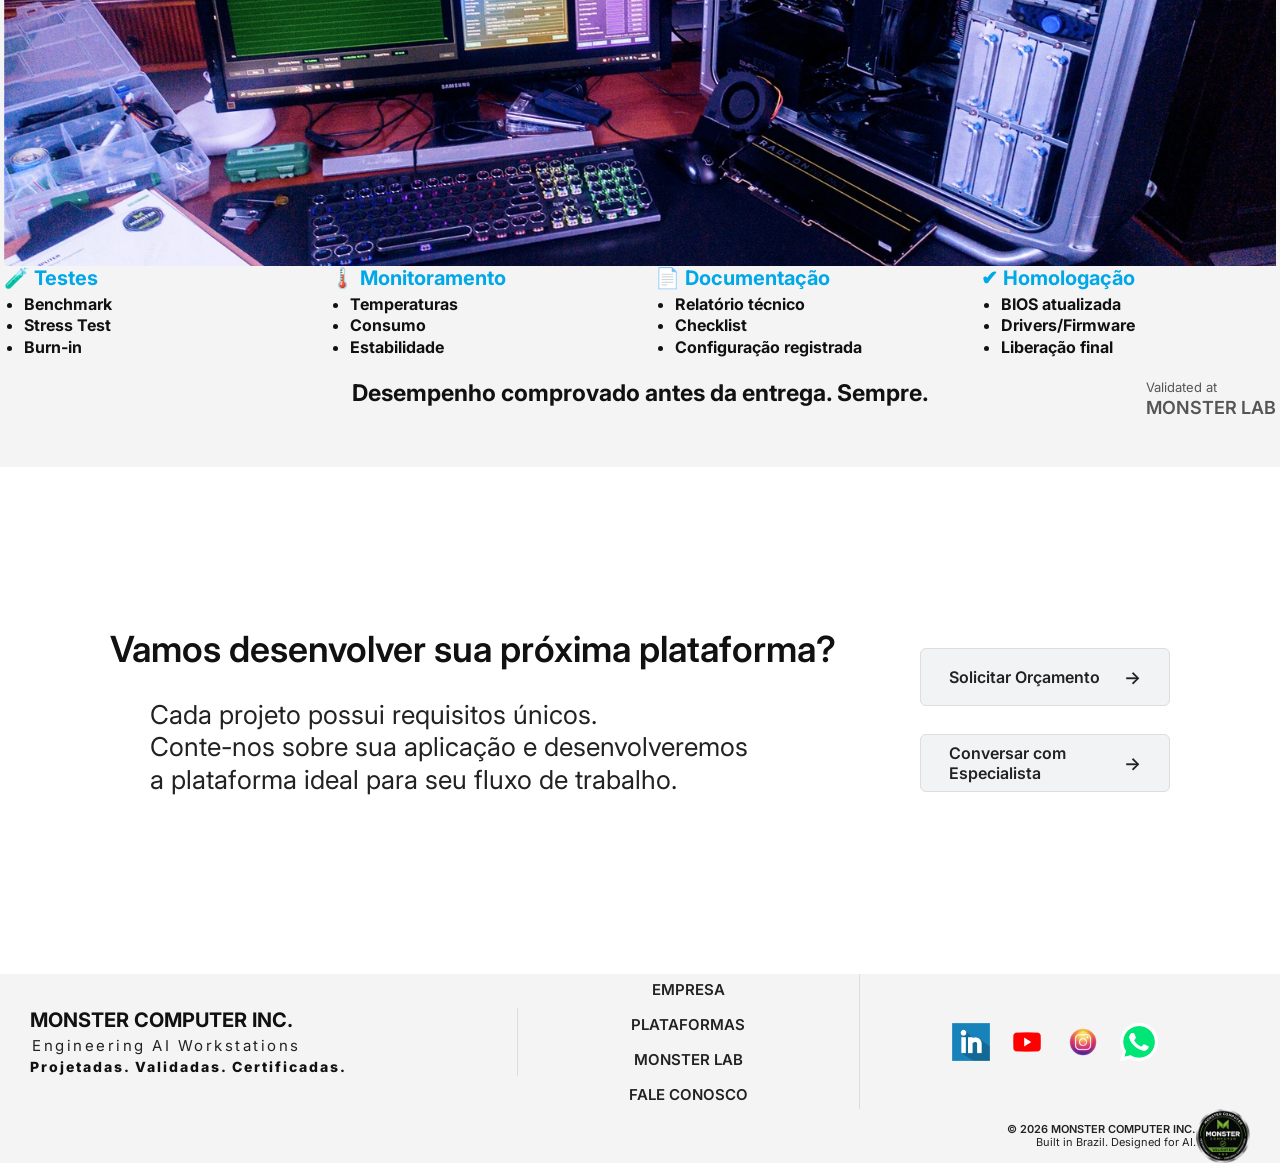
==== commit 969fa8db: "links artigos header" ====
--- a/index.html
+++ b/index.html
@@ -86,7 +86,7 @@
 
                 <li><a href="/monsterlab">MONSTER LAB</a></li>
 
-                <li><a href="/monsterlab/#articles">ARTIGOS</a></li>
+                <li><a href="/artigos">ARTIGOS</a></li>
 
                 <li><a href="#contato">CONTATO</a></li>
 
--- a/css/style.css
+++ b/css/style.css
@@ -1504,9 +1504,9 @@
 =========================== */
 
 .footer {
-    padding: 2px 0 0;
+    padding: 0 0 0;
     background: #f4f4f4;
-    border-top: 1px solid #dddddd;
+    border-top: 0 solid #dddddd;
 }
 
 /* ===========================
@@ -1517,7 +1517,7 @@
     display: flex;
     align-items: center;
 
-    padding: 0 60px;
+    padding: 0 30px;
 }
 
 /* ===========================
@@ -1558,14 +1558,14 @@
 
 .footer-links {
     width: 28%;
-    padding: 2px 0;
+    padding: 5px 0;
 
     border-right: 1px solid #dddddd;
 
     display: flex;
     flex-direction: column;
     align-items: center;
-    gap: 7px;
+    gap: 15px;
 
     flex-shrink: 0;
 }
@@ -1666,8 +1666,8 @@
 }
 
 .footer-validation img {
-    width: 46px;
-    height: 46px;
+    width: 54px;
+    height: 54px;
 
     object-fit: contain;
     display: block;
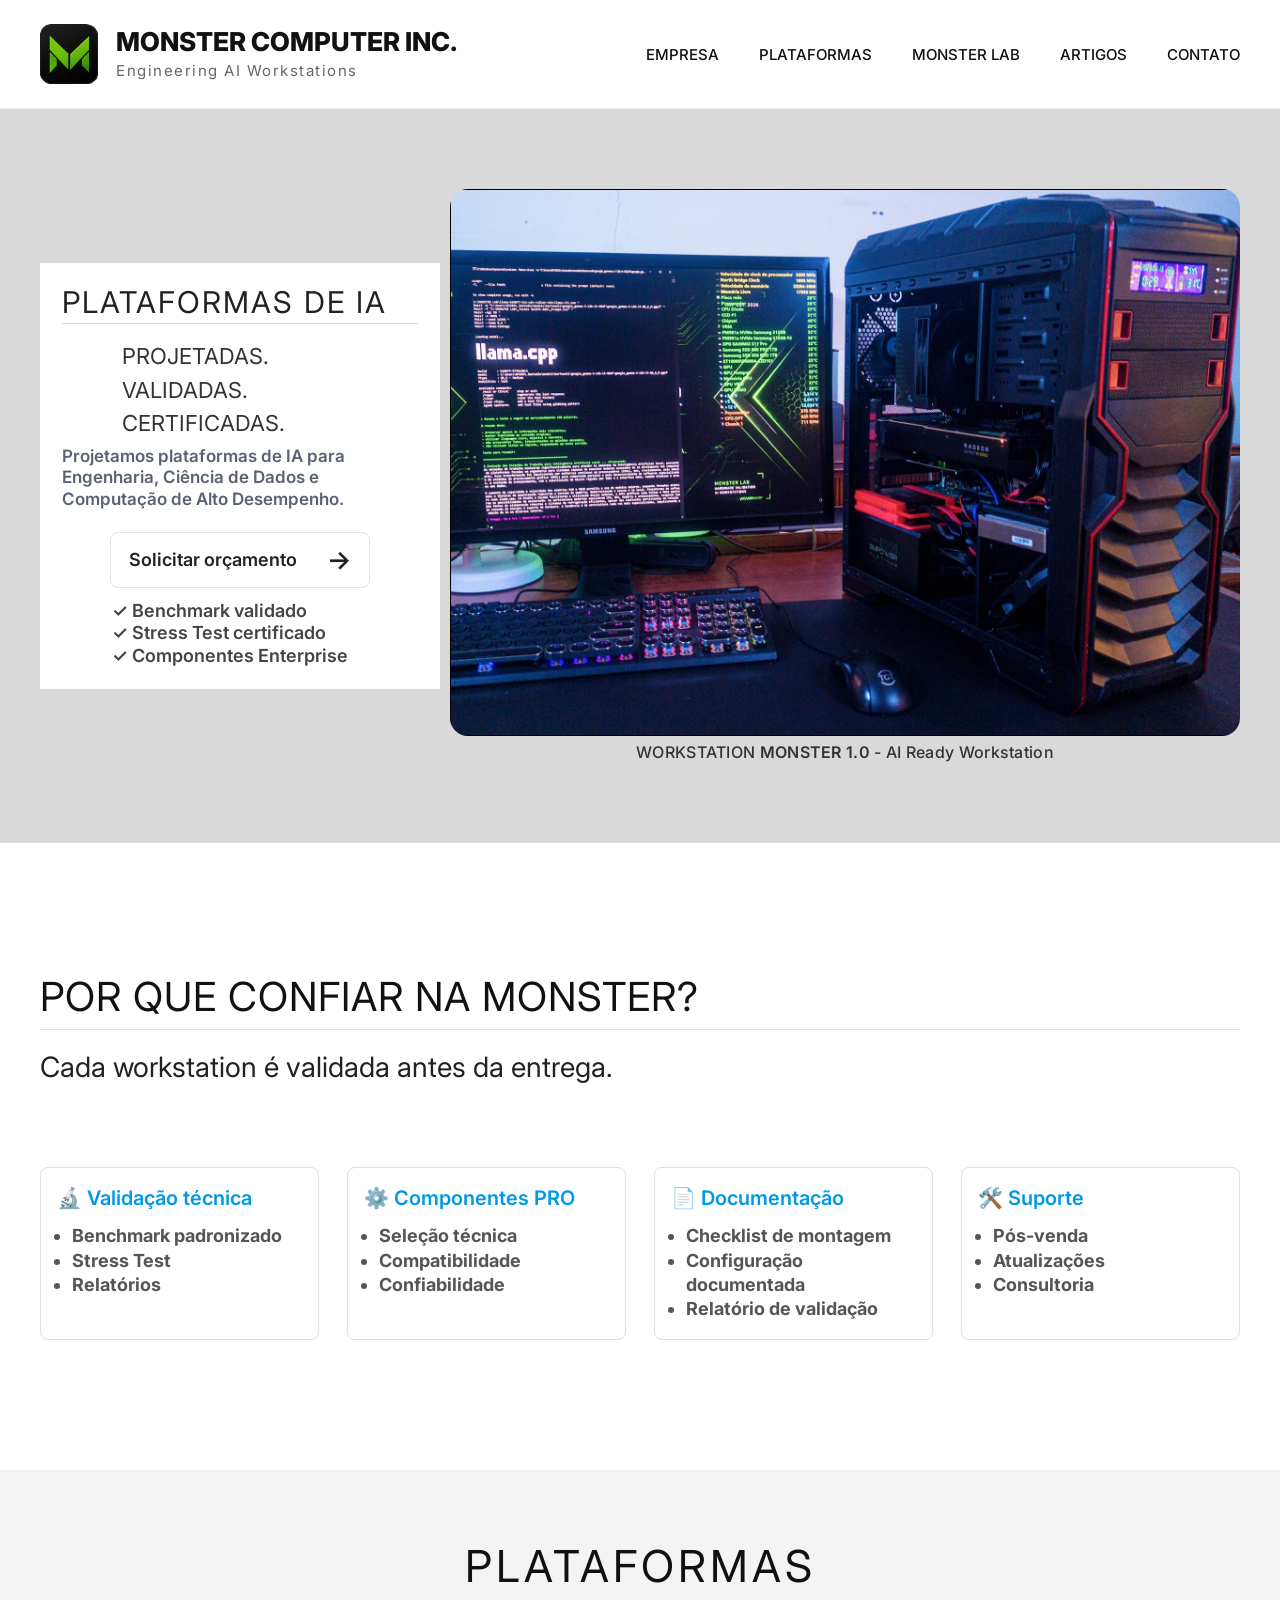
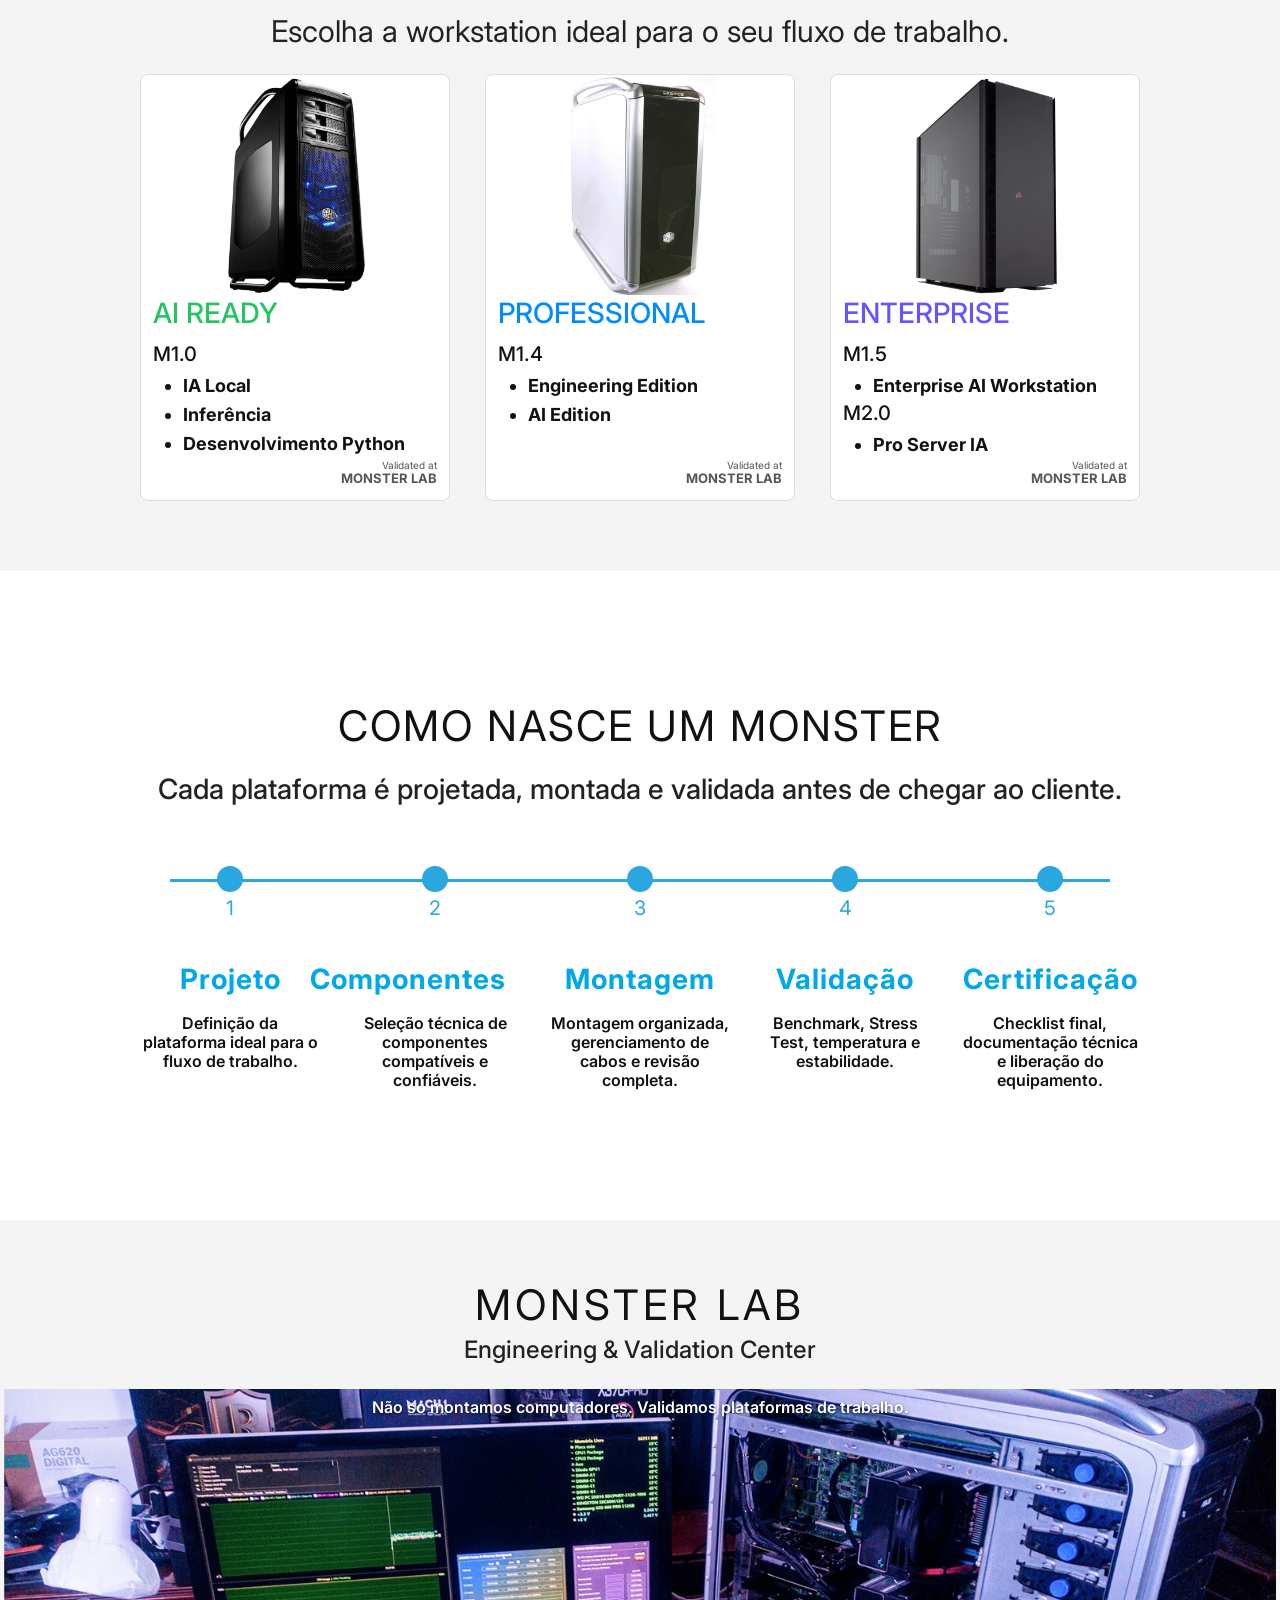
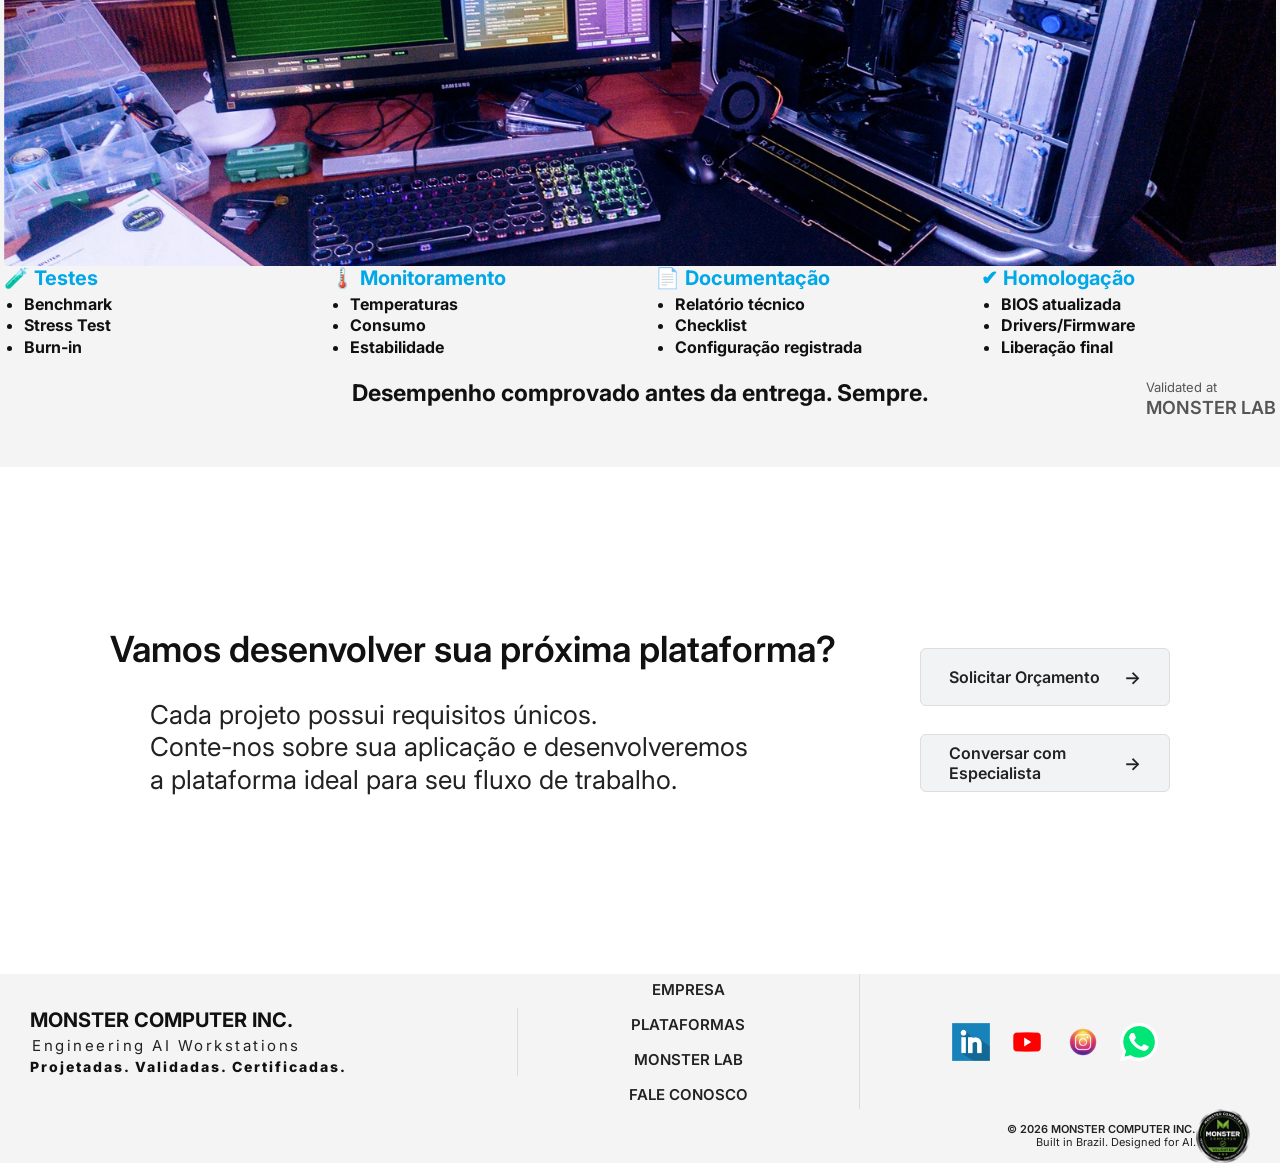
==== commit bbc186fe: "Platforms pictures updated" ====
--- a/index.html
+++ b/index.html
@@ -257,7 +257,7 @@
 
                 <div class="platform-image">
                     <img
-                        src="assets/platforms/workstation-ai-ready.jpg"
+                        src="assets/platforms/workstation-ai-ready.png"
                         alt="MONSTER M1.0 AI Ready Workstation">
                 </div>
 
@@ -289,7 +289,7 @@
 
                 <div class="platform-image">
                     <img
-                        src="assets/platforms/workstation-professional.jpg"
+                        src="assets/platforms/workstation-professional.webp"
                         alt="MONSTER M1.4 Professional Workstation">
                 </div>
 
@@ -320,7 +320,7 @@
 
                 <div class="platform-image">
                     <img
-                        src="assets/platforms/workstation-enterprise.jpg"
+                        src="assets/platforms/workstation-enterprise.png"
                         alt="MONSTER M1.5 Enterprise AI Workstation">
                 </div>
 
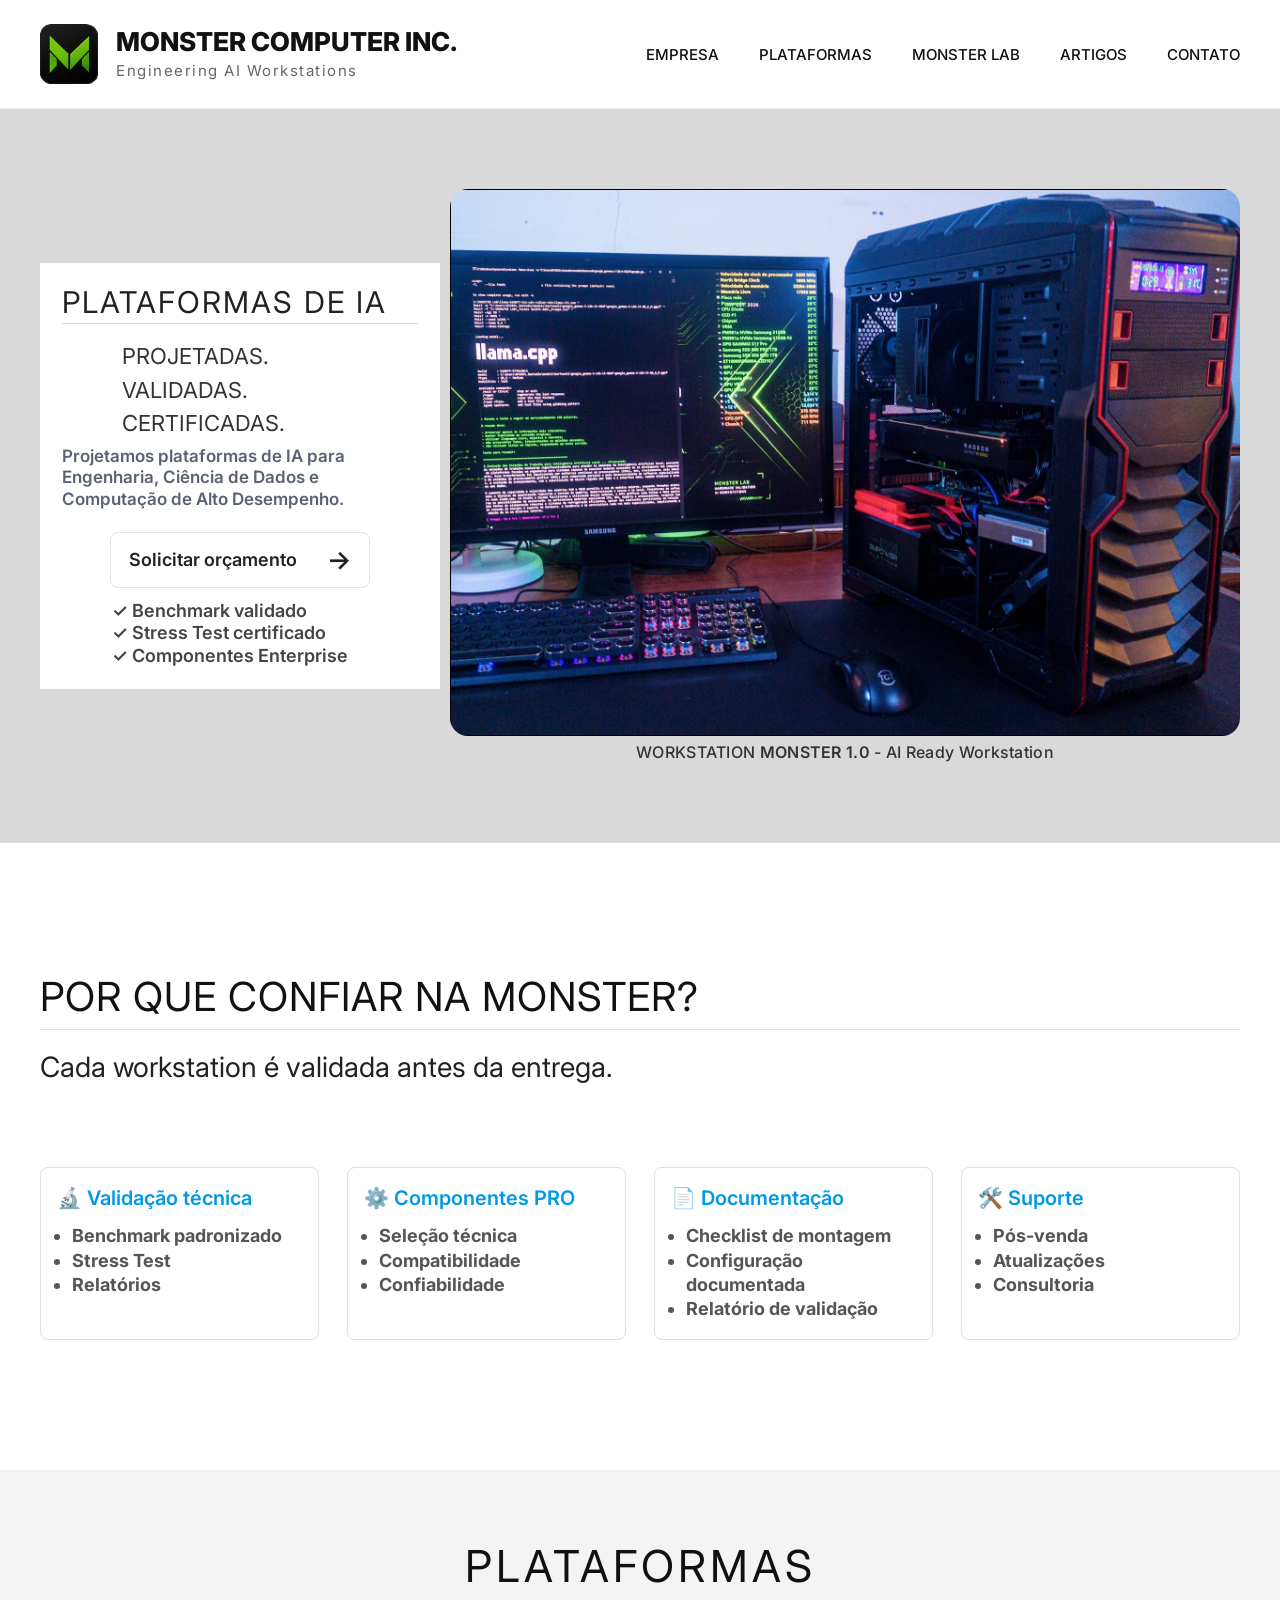
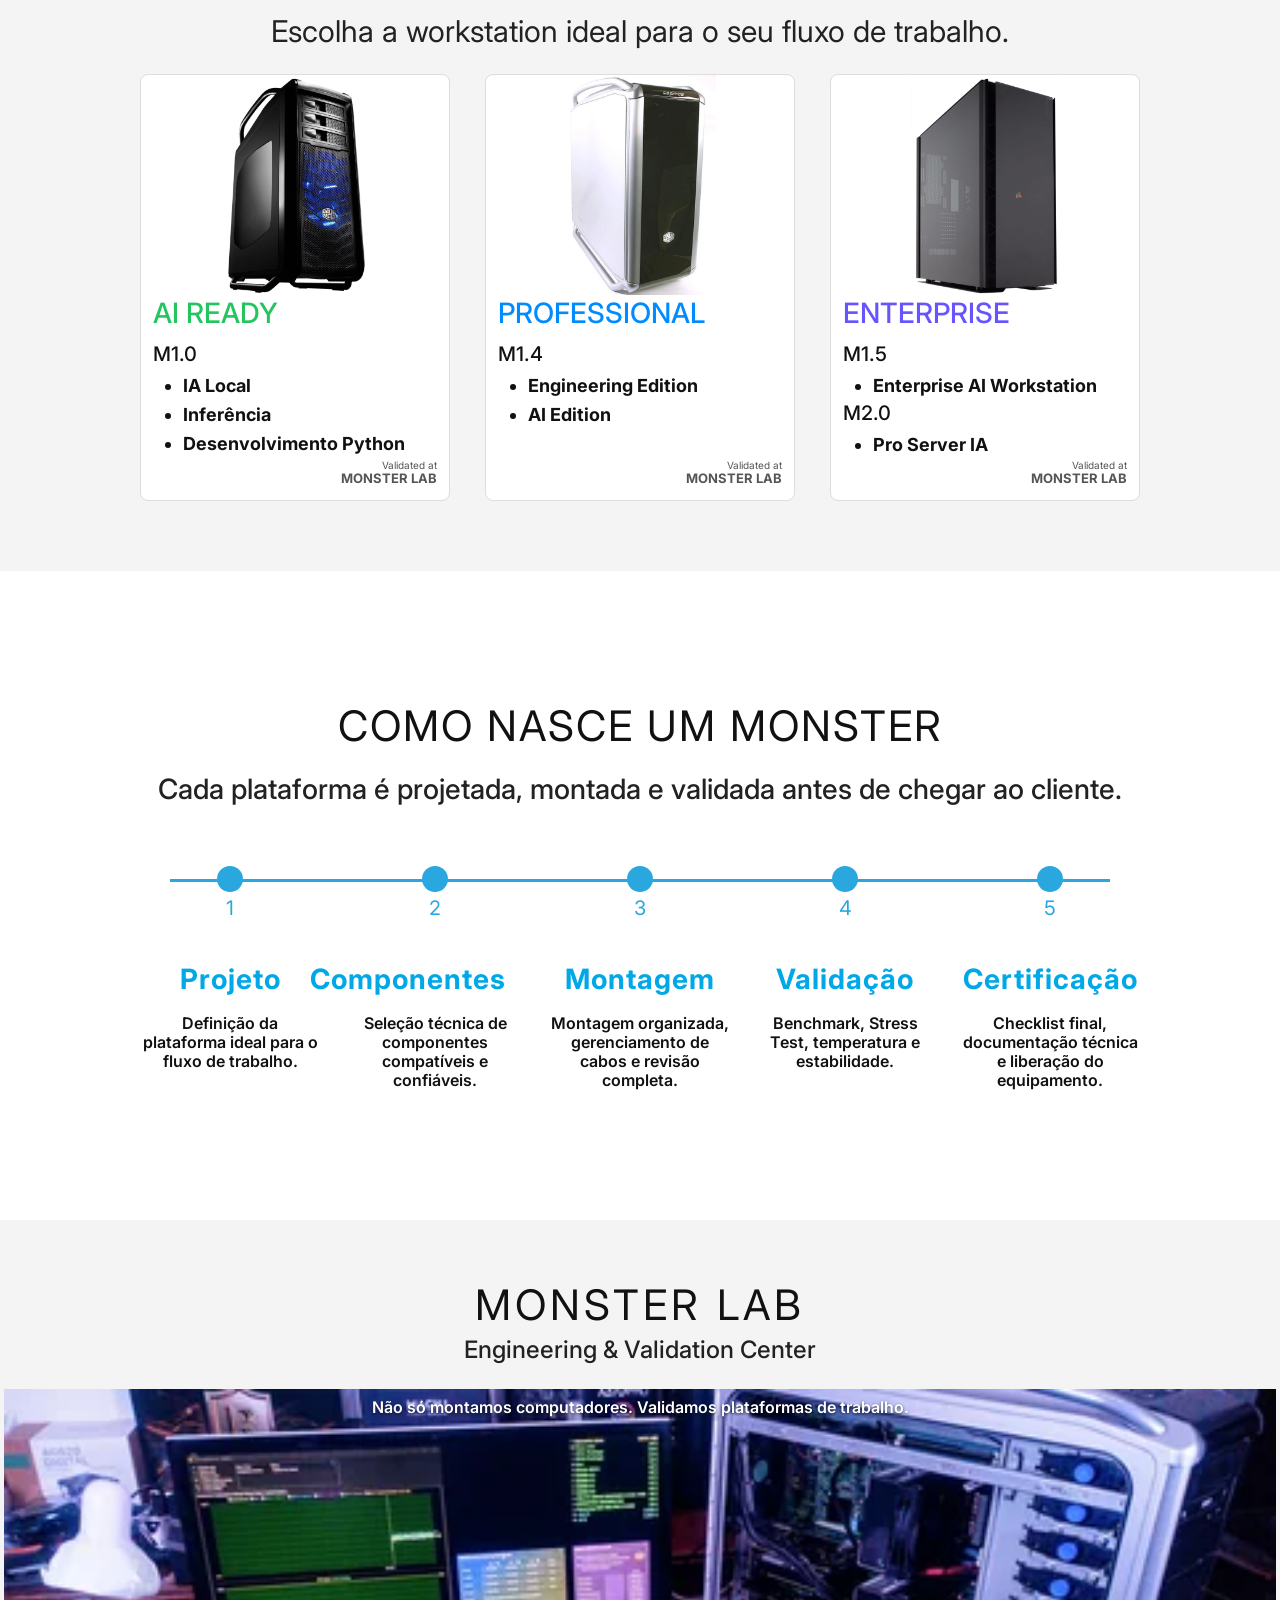
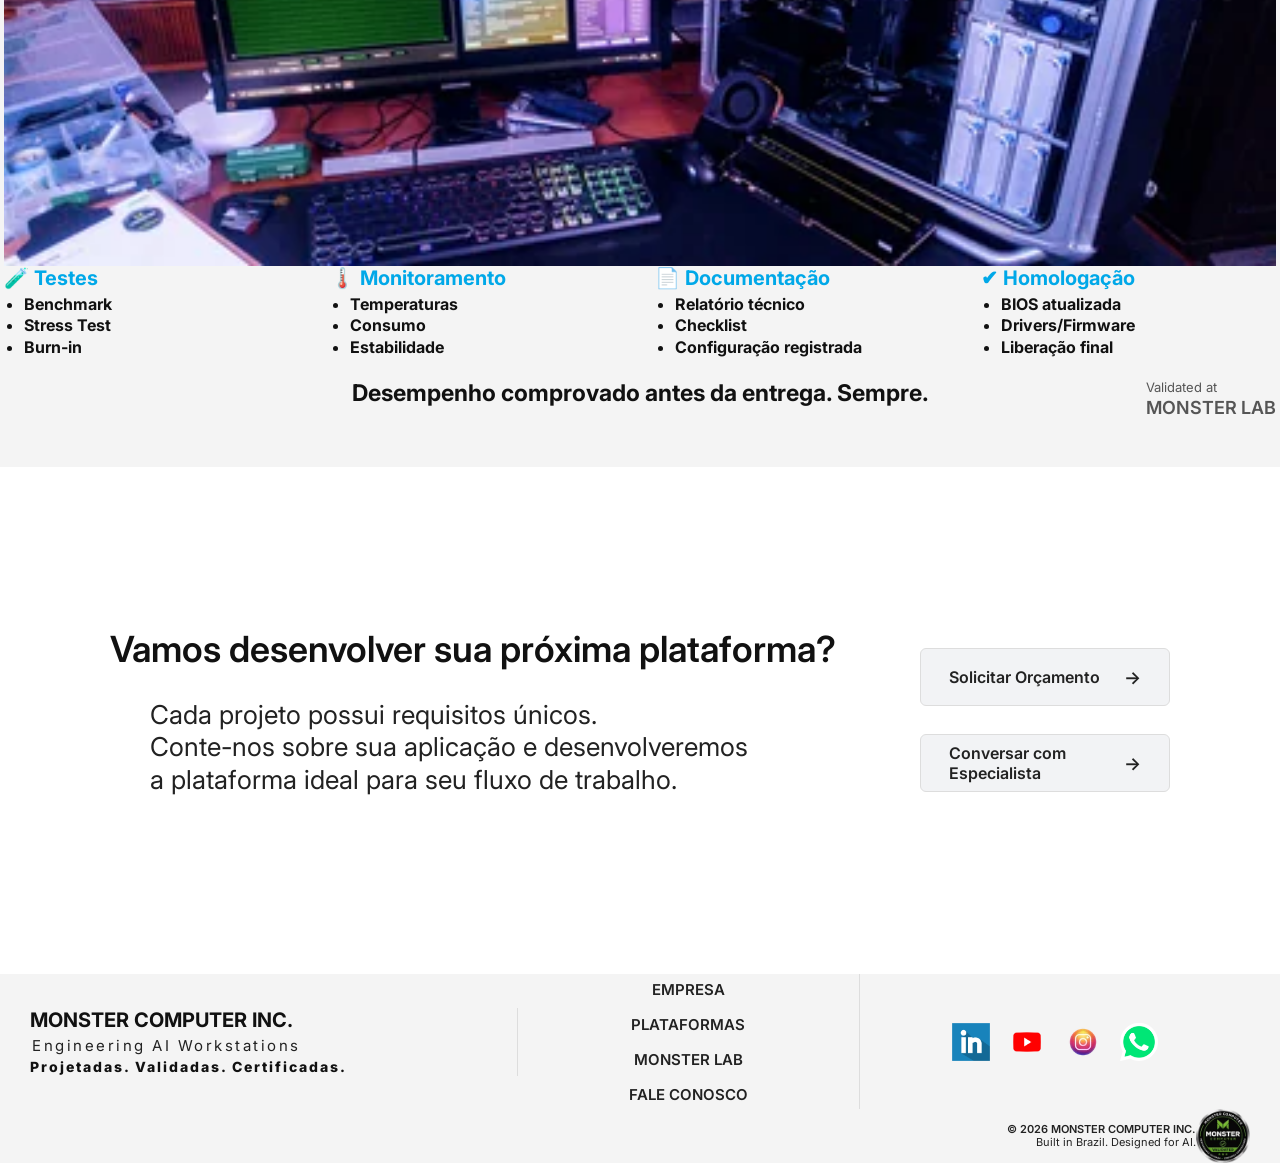
==== commit 61ec408b: "Monster Lab photos edited" ====
--- a/index.html
+++ b/index.html
@@ -675,7 +675,7 @@
         <div class="footer-links">
 
             <div class="footer-column">
-                <a href="#hero">EMPRESA</a>
+                <a href="/empresa">EMPRESA</a>
             </div>
 
             <div class="footer-column">
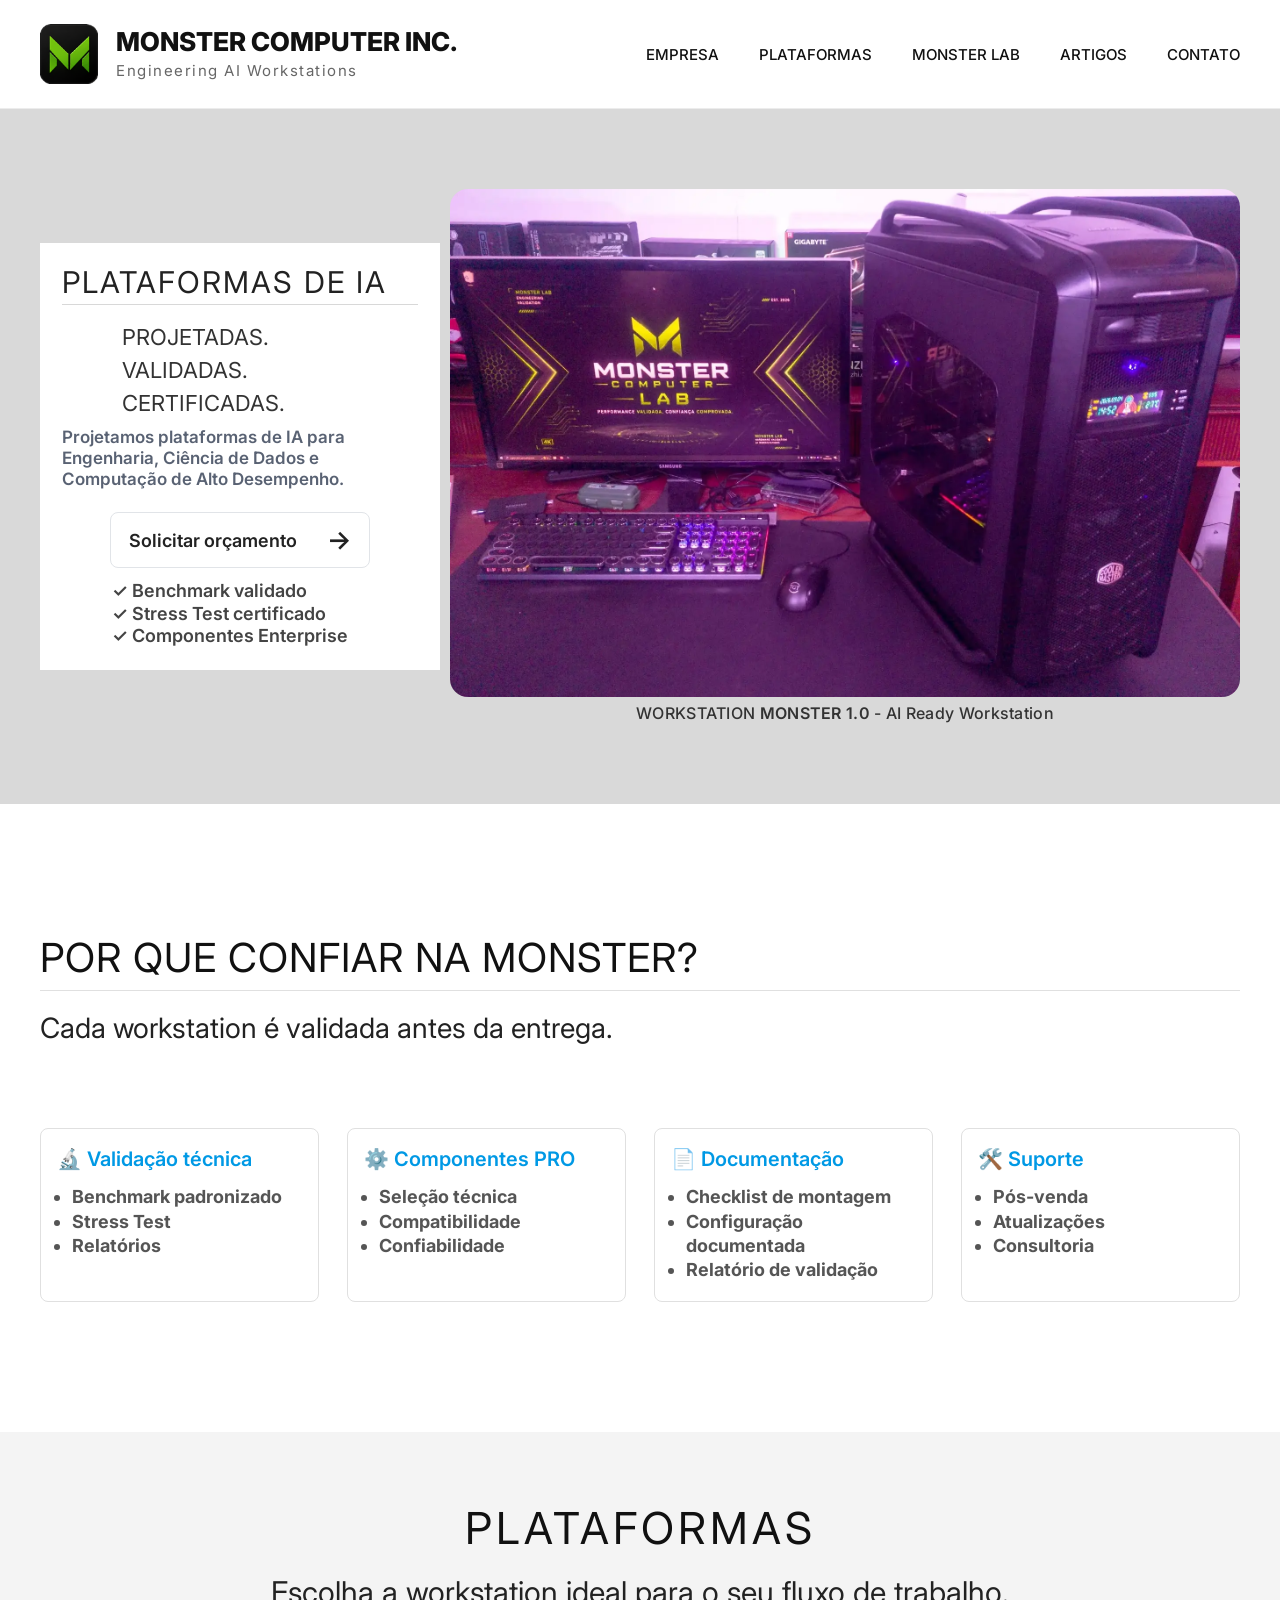
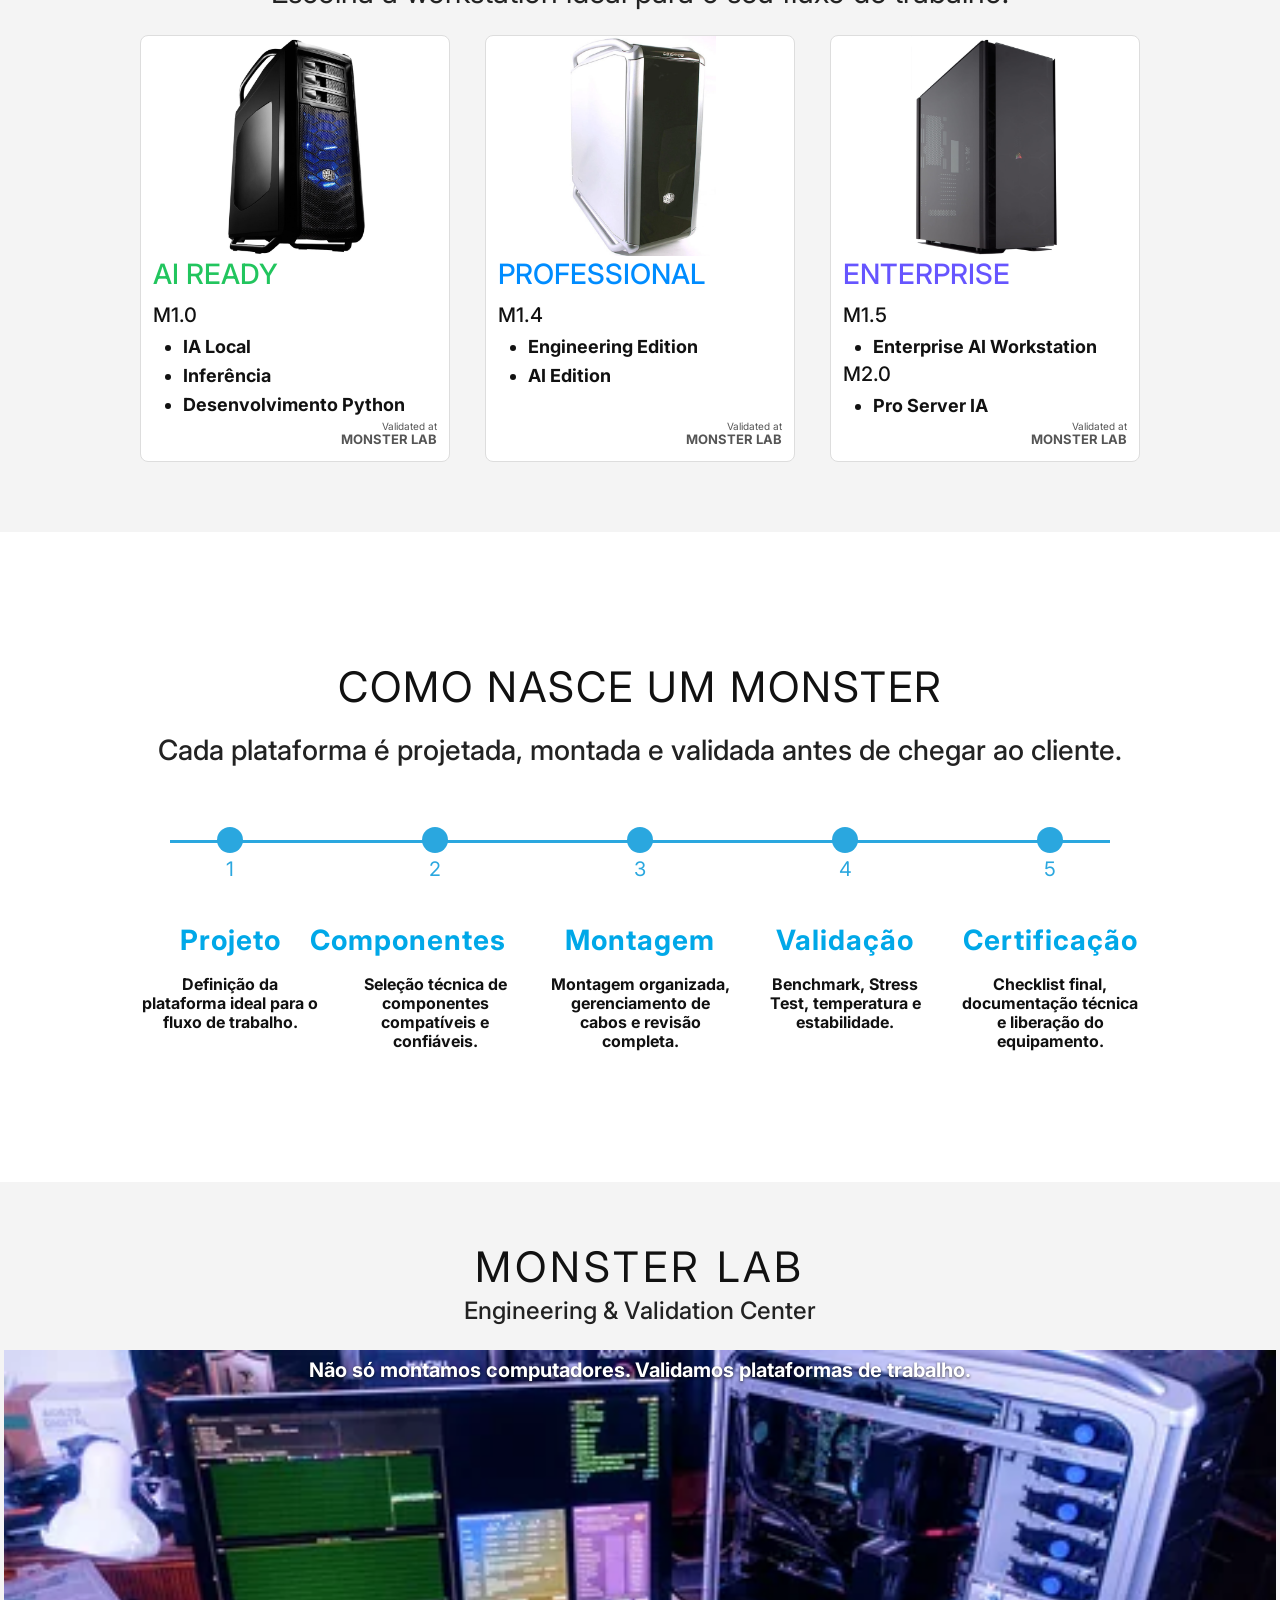
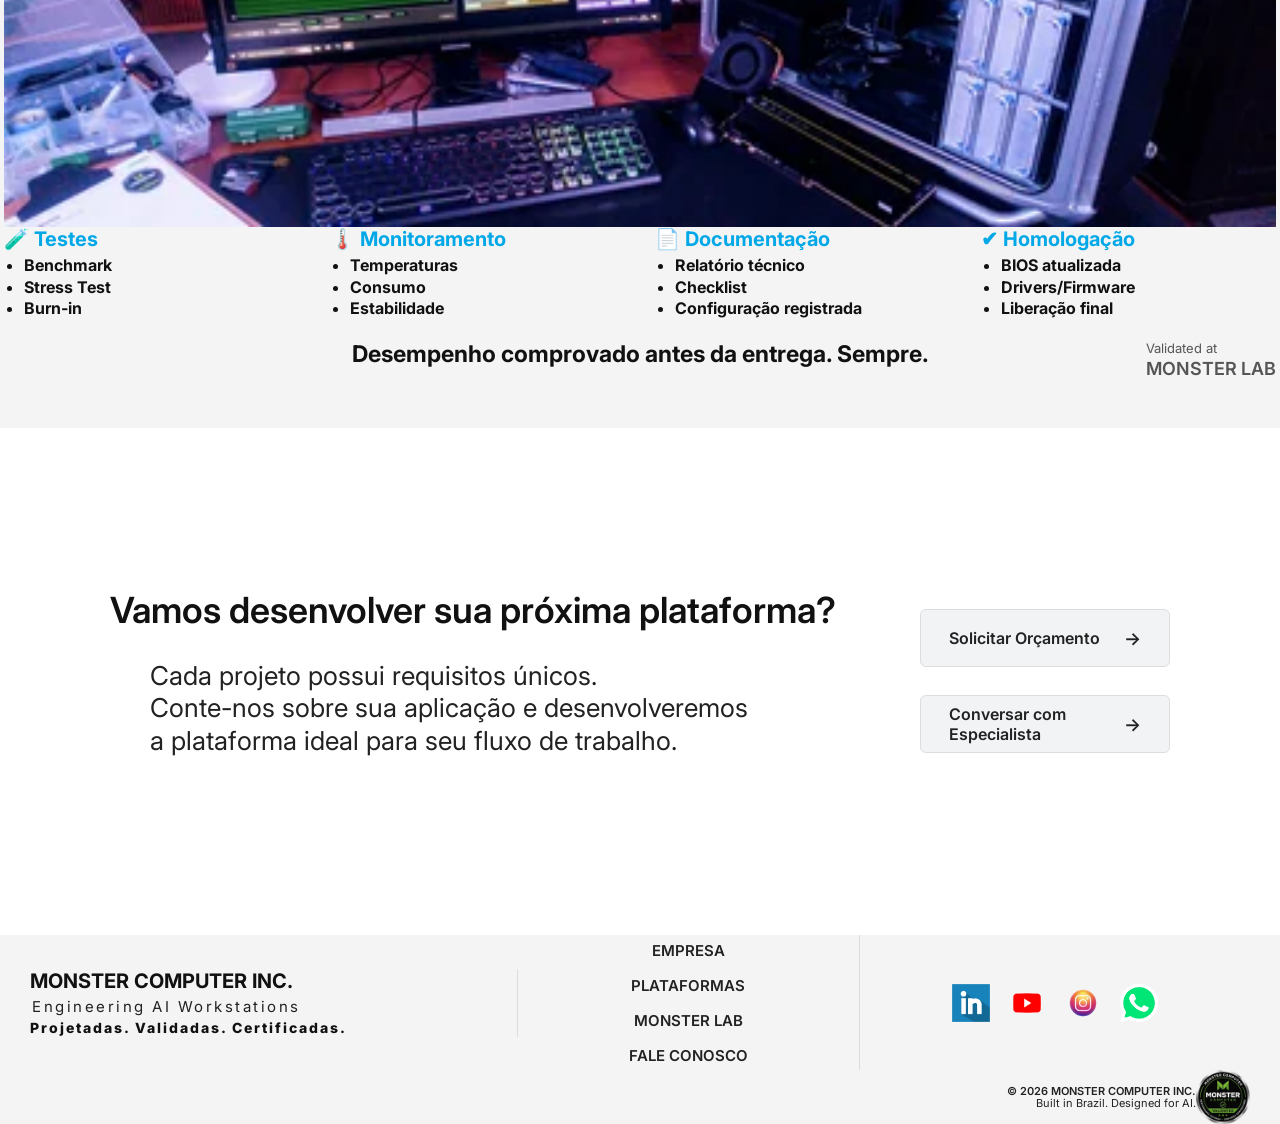
==== commit 990b74d5: "Hero foto updated" ====
--- a/index.html
+++ b/index.html
@@ -155,7 +155,7 @@
             <div class="workstation-photo">
 
                 <img
-                    src="assets/hero/hero.webp"
+                    src="assets/hero/hero2.webp"
                     alt="MONSTER 1.0 AI Ready Workstation"
                     class="hero-image"
                     fetchpriority="high">
--- a/css/style.css
+++ b/css/style.css
@@ -1011,7 +1011,7 @@
 
     color:#111;
 
-    font-weight:600;
+    font-weight:700;
     transition:color 0.25s ease;
 }
 
@@ -1215,8 +1215,8 @@
     text-align:center;
 
     color:#ffffff;
-    font-size:16px;
-    font-weight:600;
+    font-size:20px;
+    font-weight:700;
 
     text-shadow:0 1px 3px rgba(0,0,0,0.7);
 }
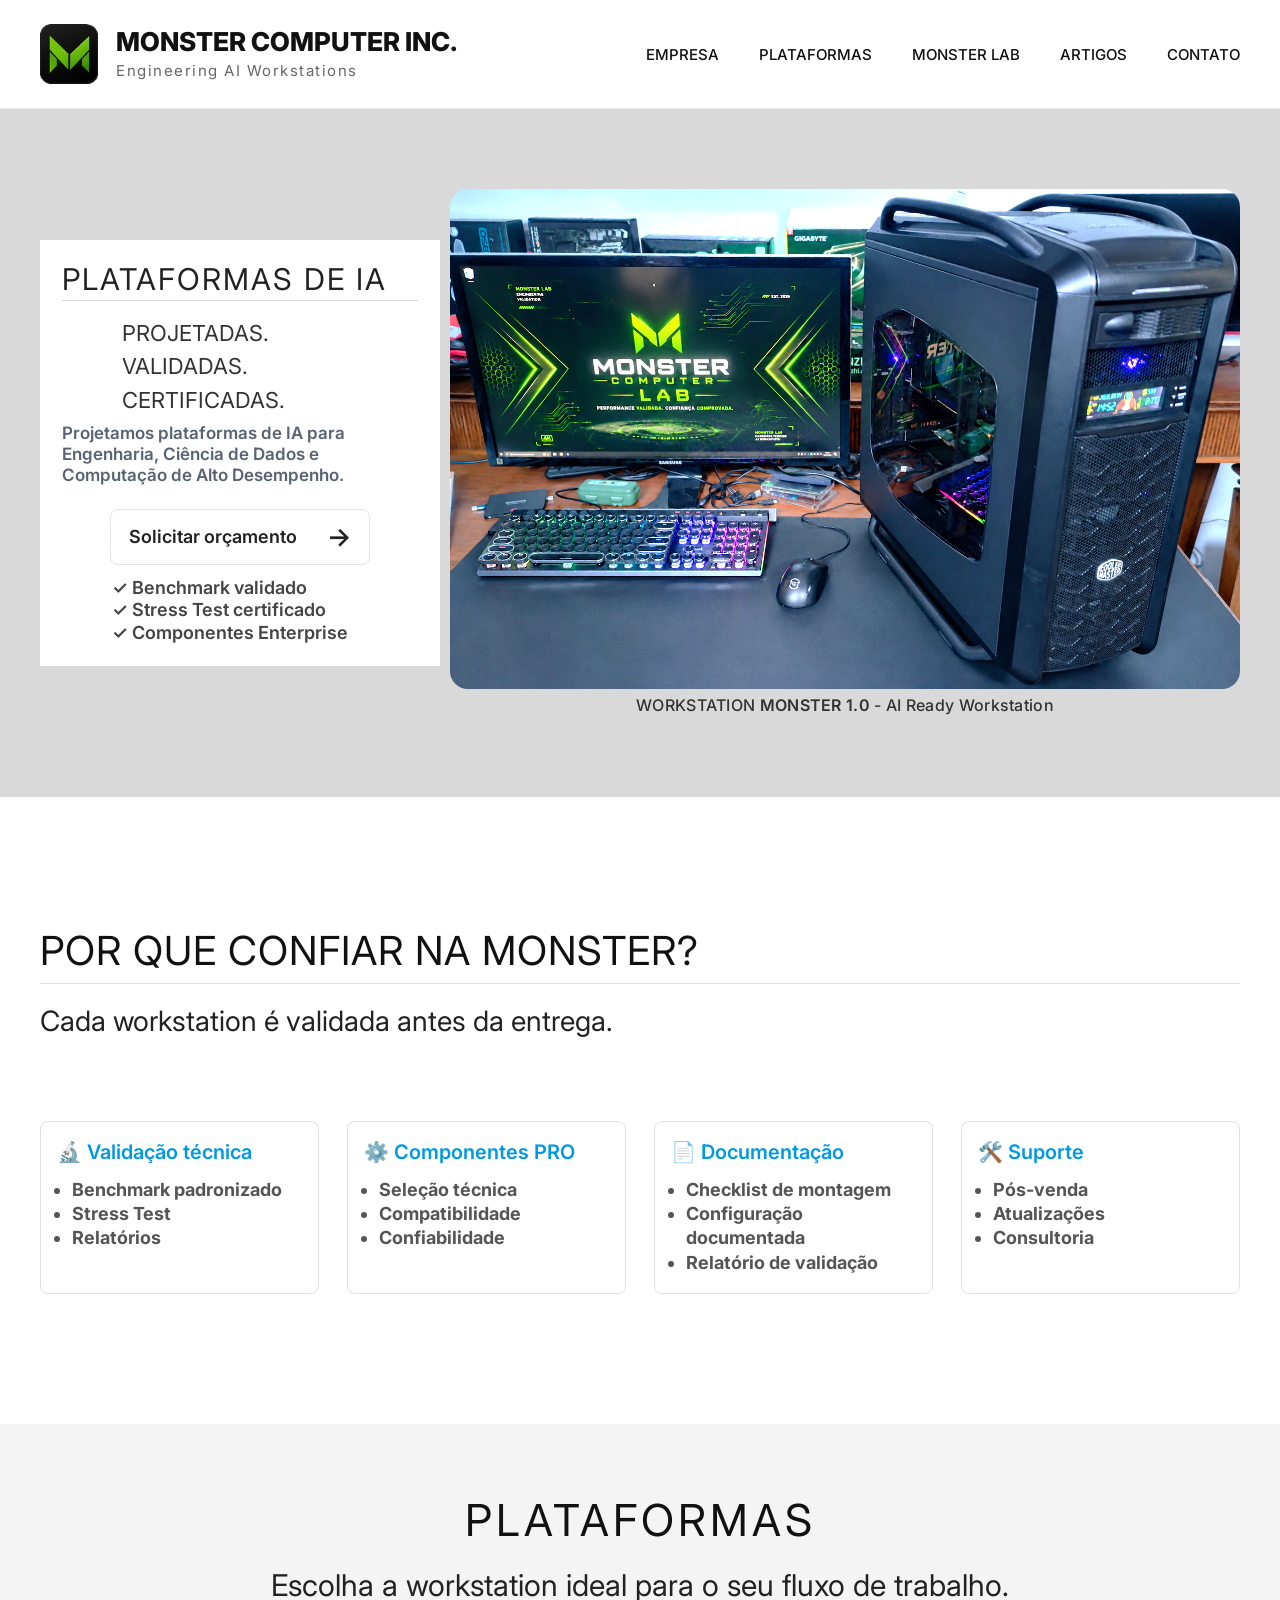
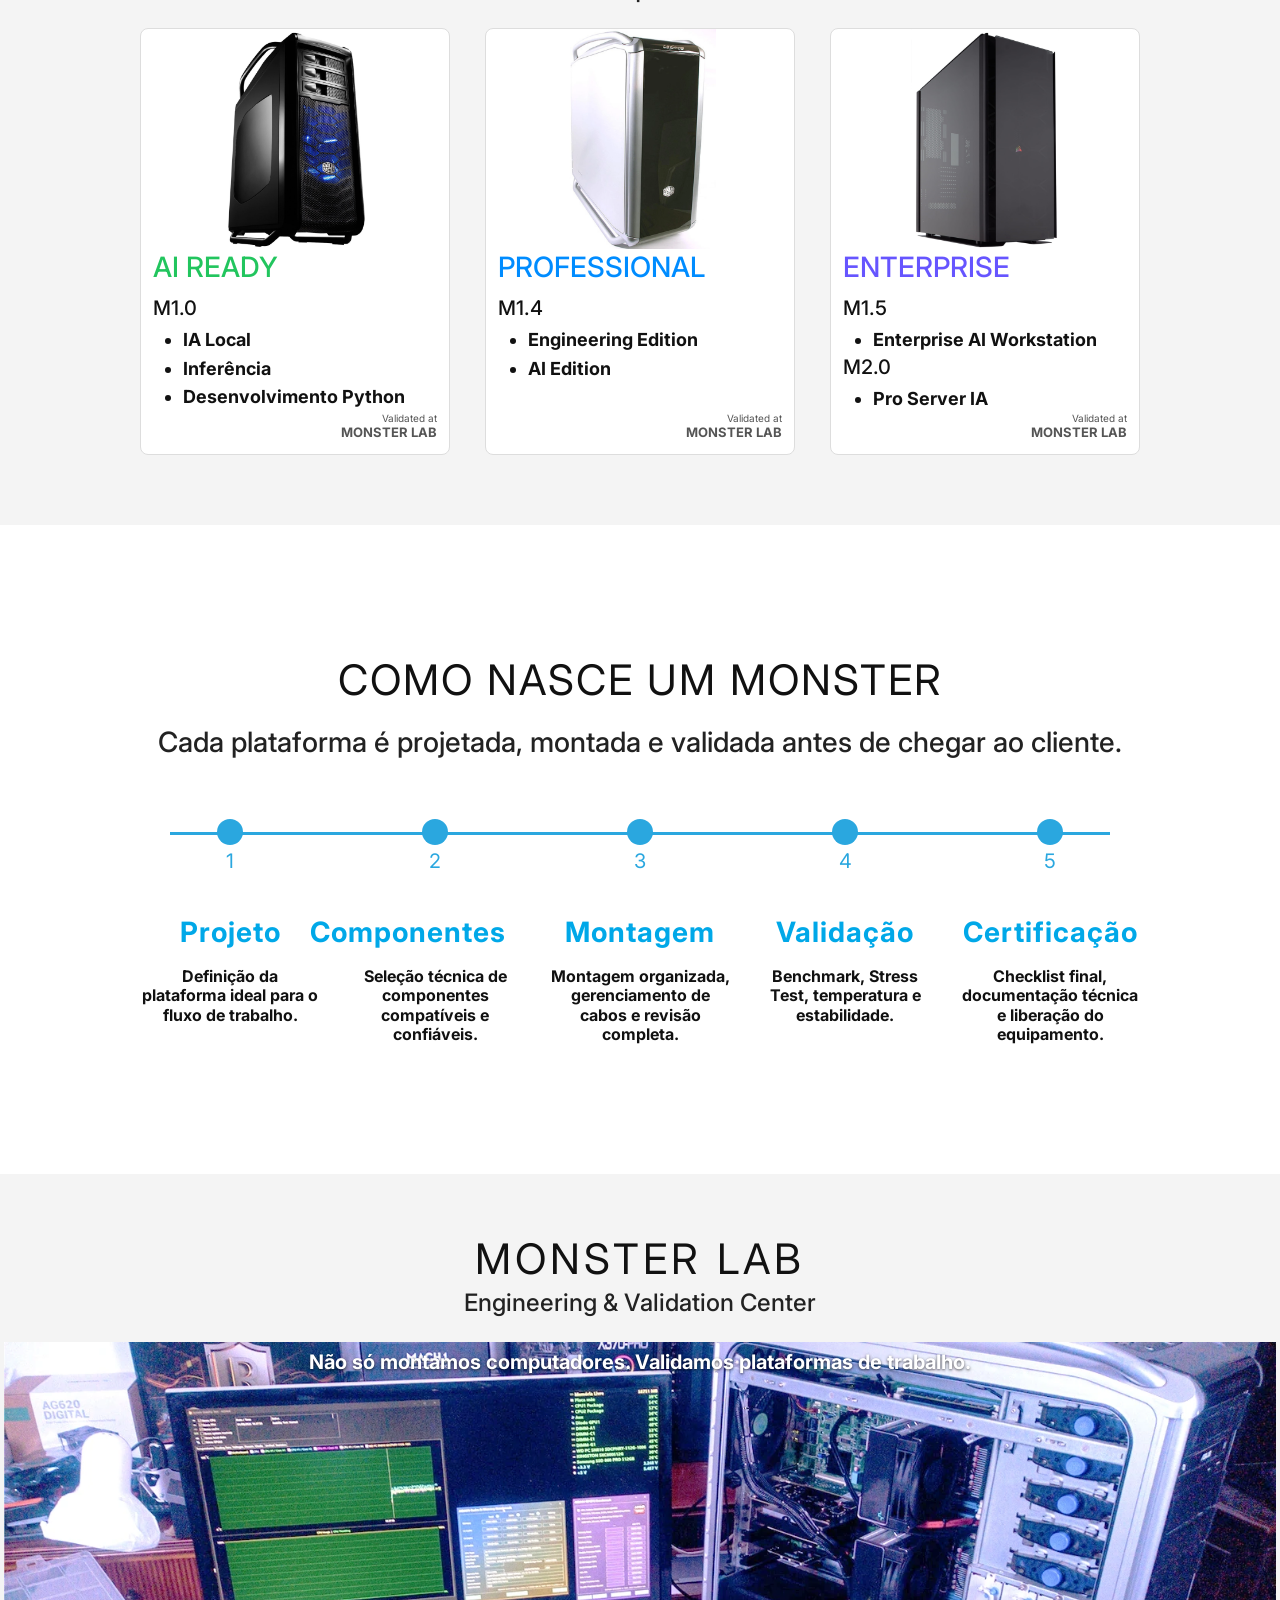
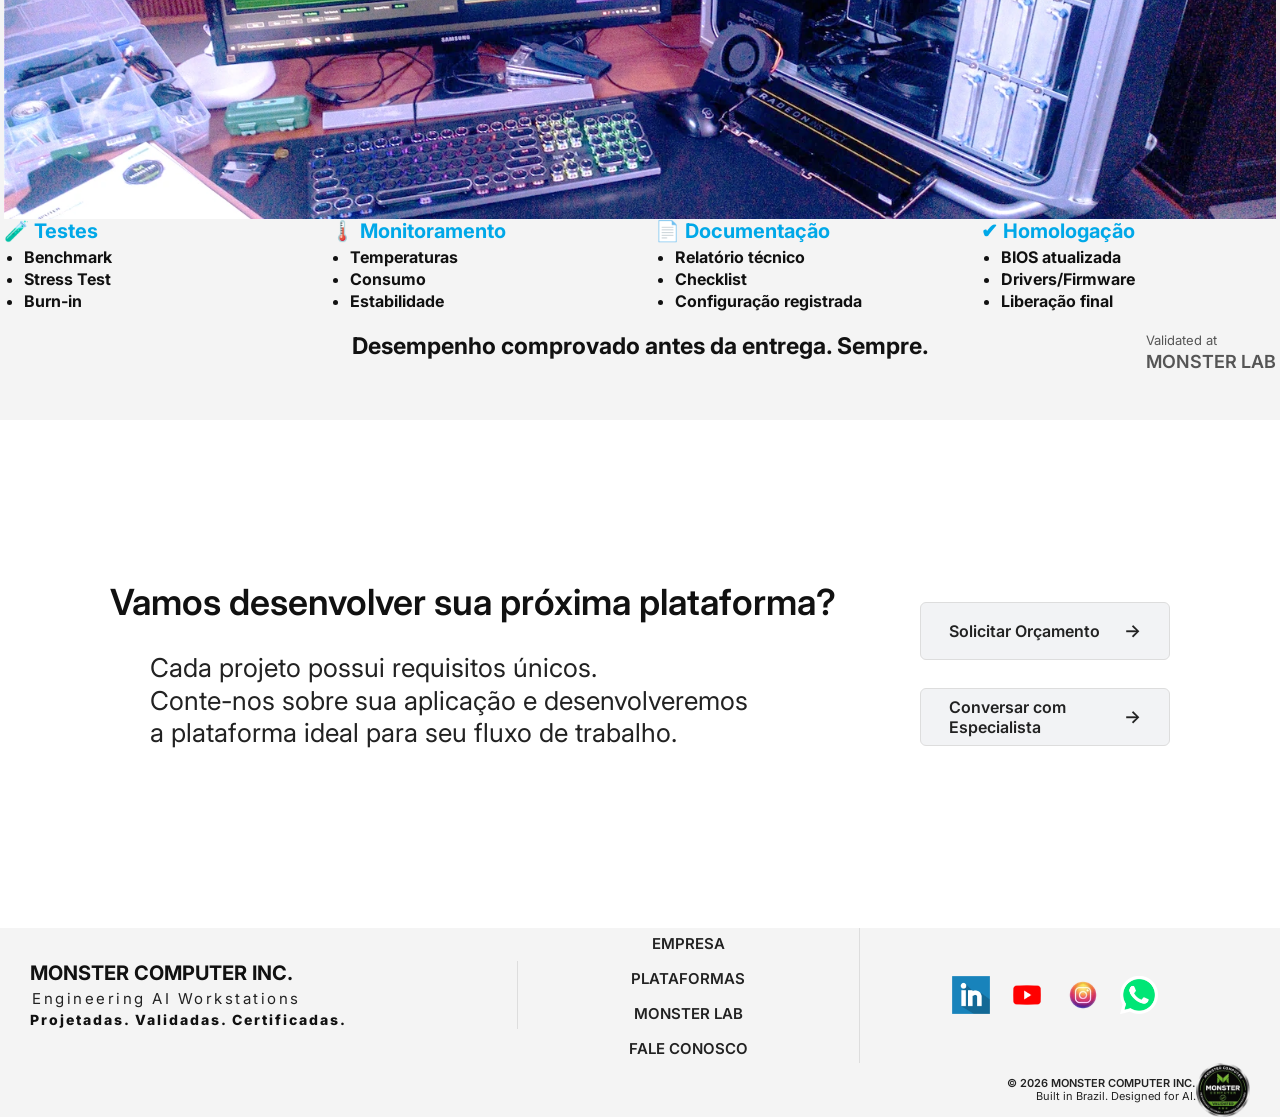
==== commit f2e86596: "Hero and MonsterLab foto updated" ====
--- a/index.html
+++ b/index.html
@@ -155,7 +155,7 @@
             <div class="workstation-photo">
 
                 <img
-                    src="assets/hero/hero2.webp"
+                    src="assets/hero/hero.png"
                     alt="MONSTER 1.0 AI Ready Workstation"
                     class="hero-image"
                     fetchpriority="high">
@@ -497,14 +497,14 @@
 
                 <source
                     media="(max-width: 600px)"
-                    srcset="assets/monsterlab/monster-lab-480.webp">
+                    srcset="assets/monsterlab/2monster-lab-480.webp">
 
                 <source
                     media="(max-width: 1200px)"
-                    srcset="assets/monsterlab/monster-lab-800.webp">
+                    srcset="assets/monsterlab/2monster-lab-800.webp">
 
                 <source
-                    srcset="assets/monsterlab/monster-lab-1600.webp">
+                    srcset="assets/monsterlab/2monster-lab-1600.webp">
 
                 <img
                     src="assets/monsterlab/monster-lab.jpg"
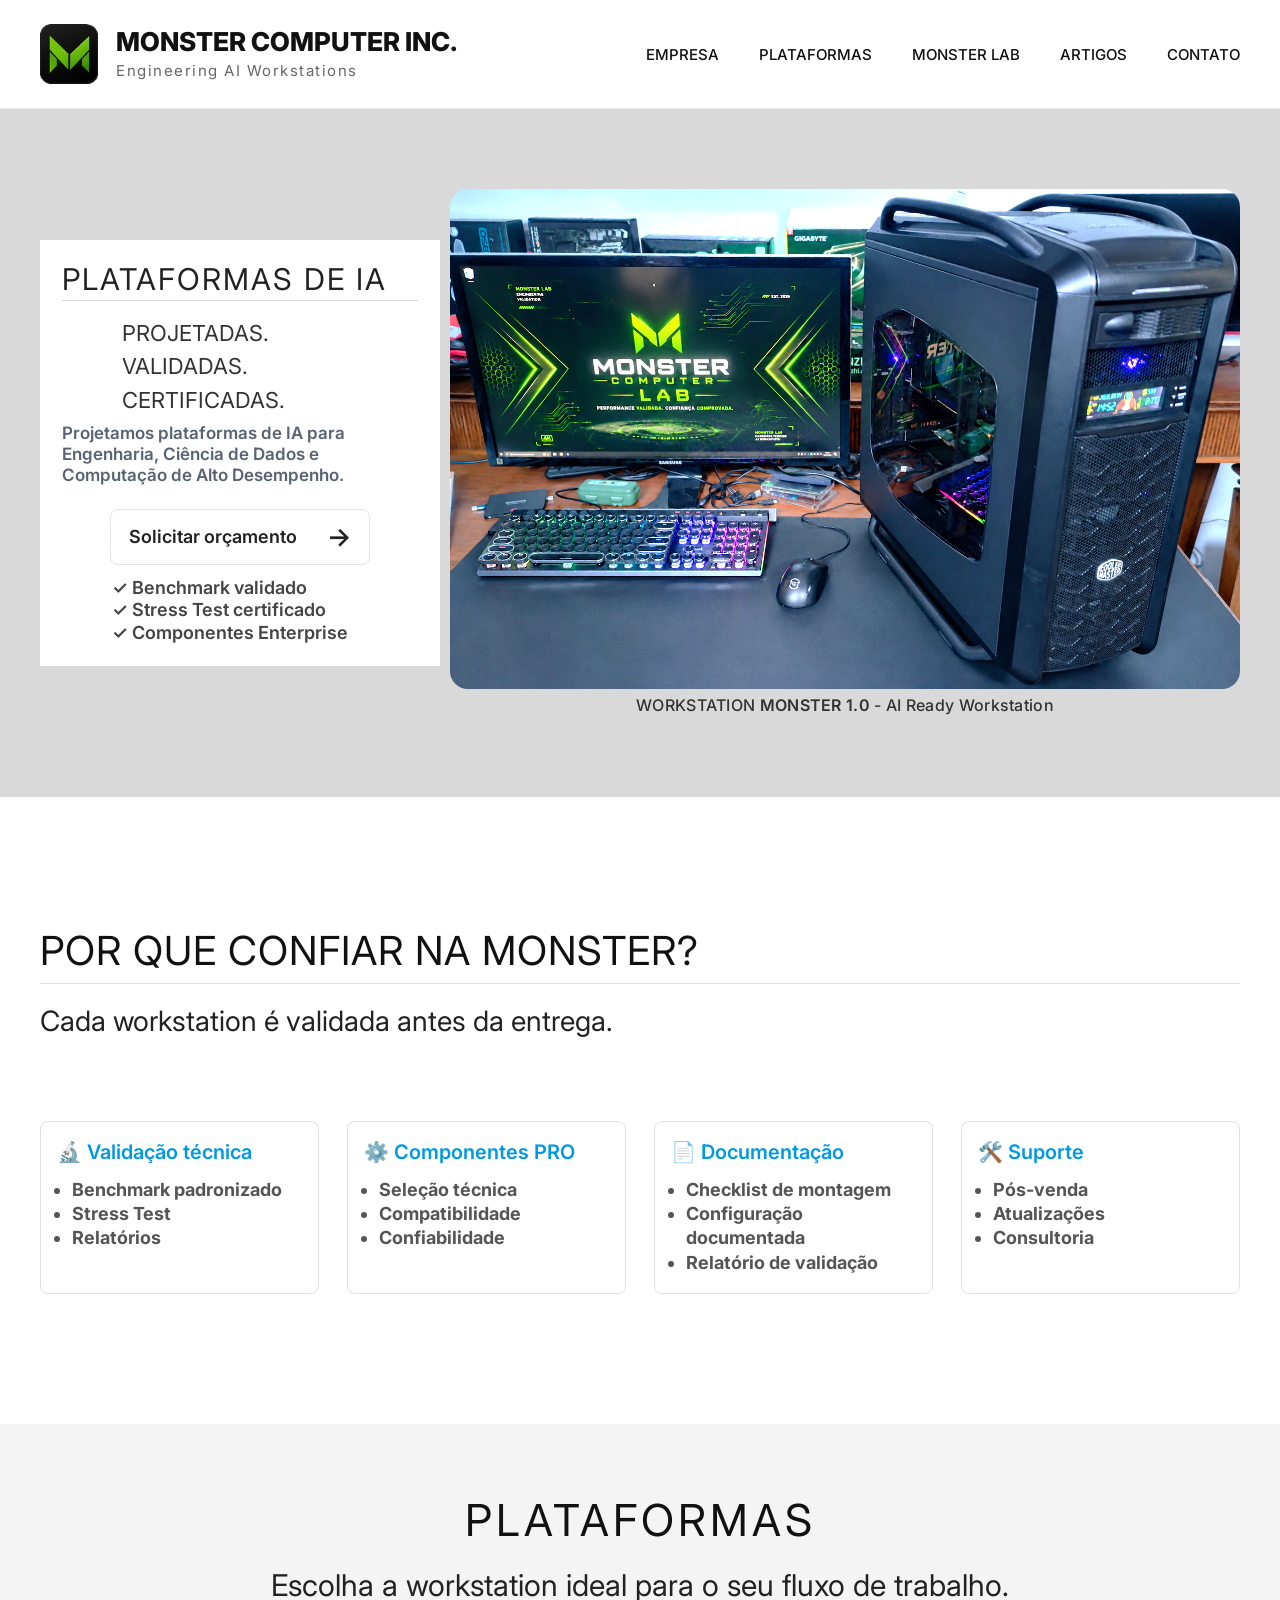
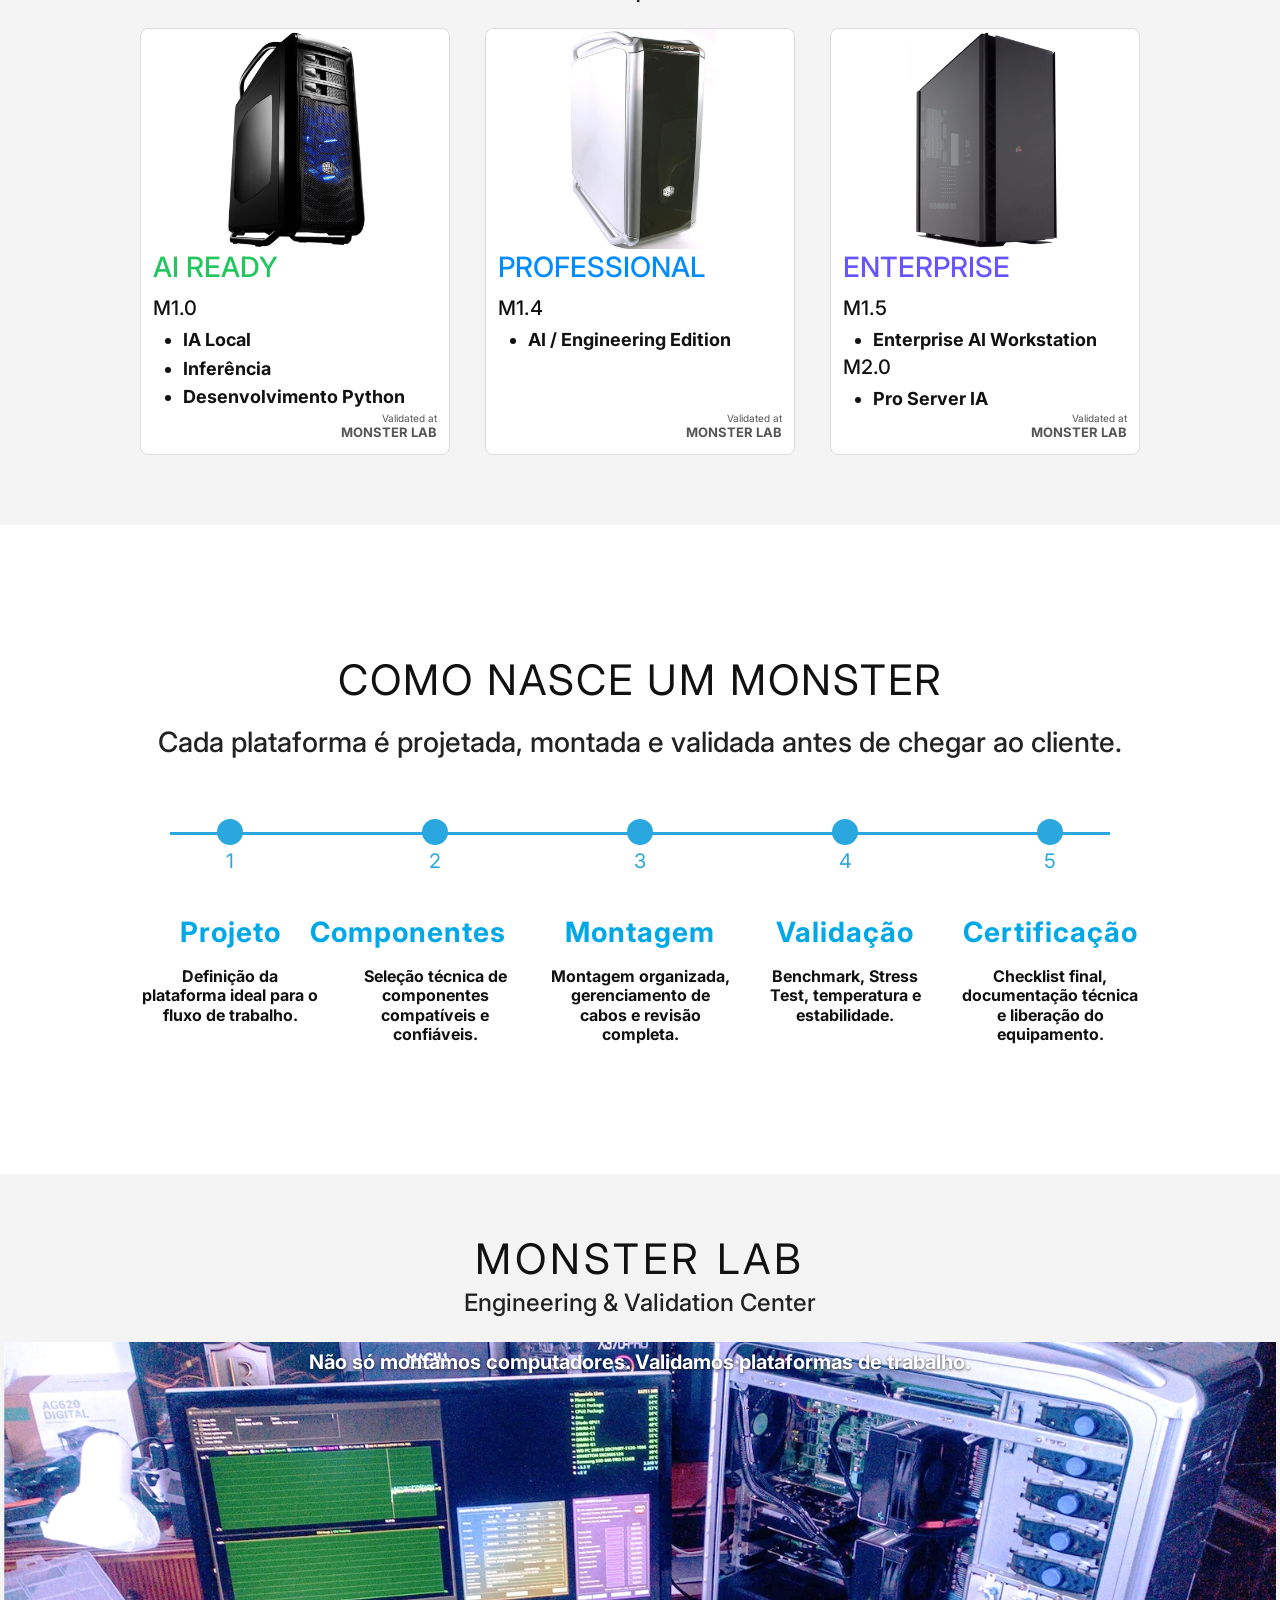
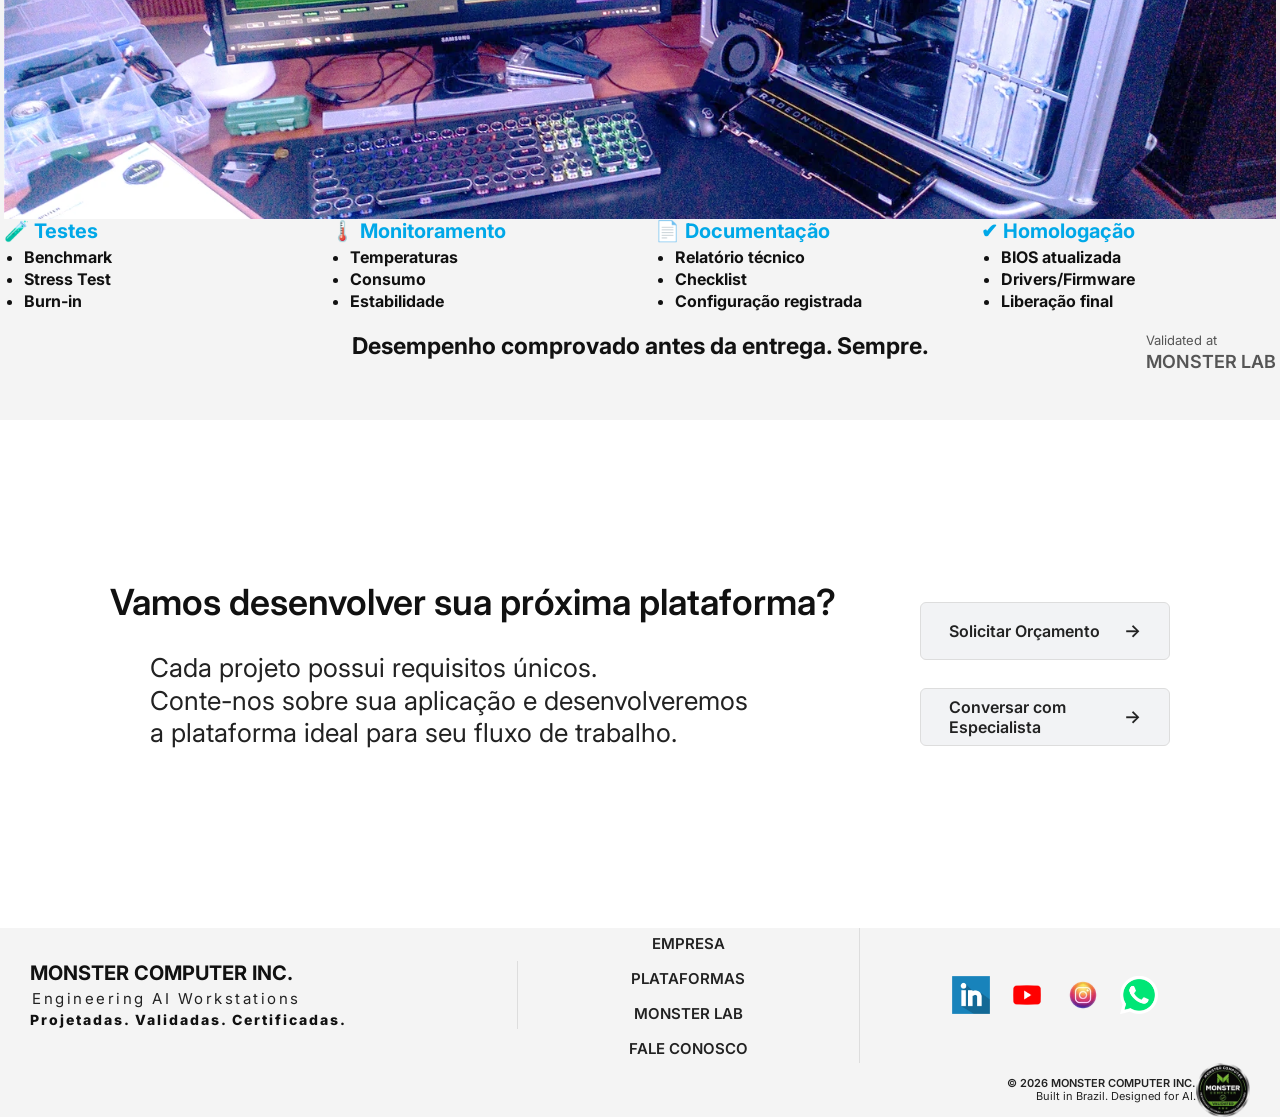
==== commit 852ec25c: "links "plataformas" updated" ====
--- a/index.html
+++ b/index.html
@@ -82,7 +82,7 @@
 
                 <li><a href="/empresa">EMPRESA</a></li>
 
-                <li><a href="#platforms">PLATAFORMAS</a></li>
+                <li><a href="/plataformas">PLATAFORMAS</a></li>
 
                 <li><a href="/monsterlab">MONSTER LAB</a></li>
 
@@ -302,8 +302,7 @@
                 </p>
 
                 <ul>
-                    <li><strong>Engineering Edition</strong></li>
-                    <li><strong>AI Edition</strong></li>
+                    <li><strong>AI / Engineering Edition</strong></li>
                 </ul>
 
                 <div class="platform-validation">
@@ -679,7 +678,7 @@
             </div>
 
             <div class="footer-column">
-                <a href="#platforms">PLATAFORMAS</a>
+                <a href="/plataformas">PLATAFORMAS</a>
             </div>
 
             <div class="footer-column">
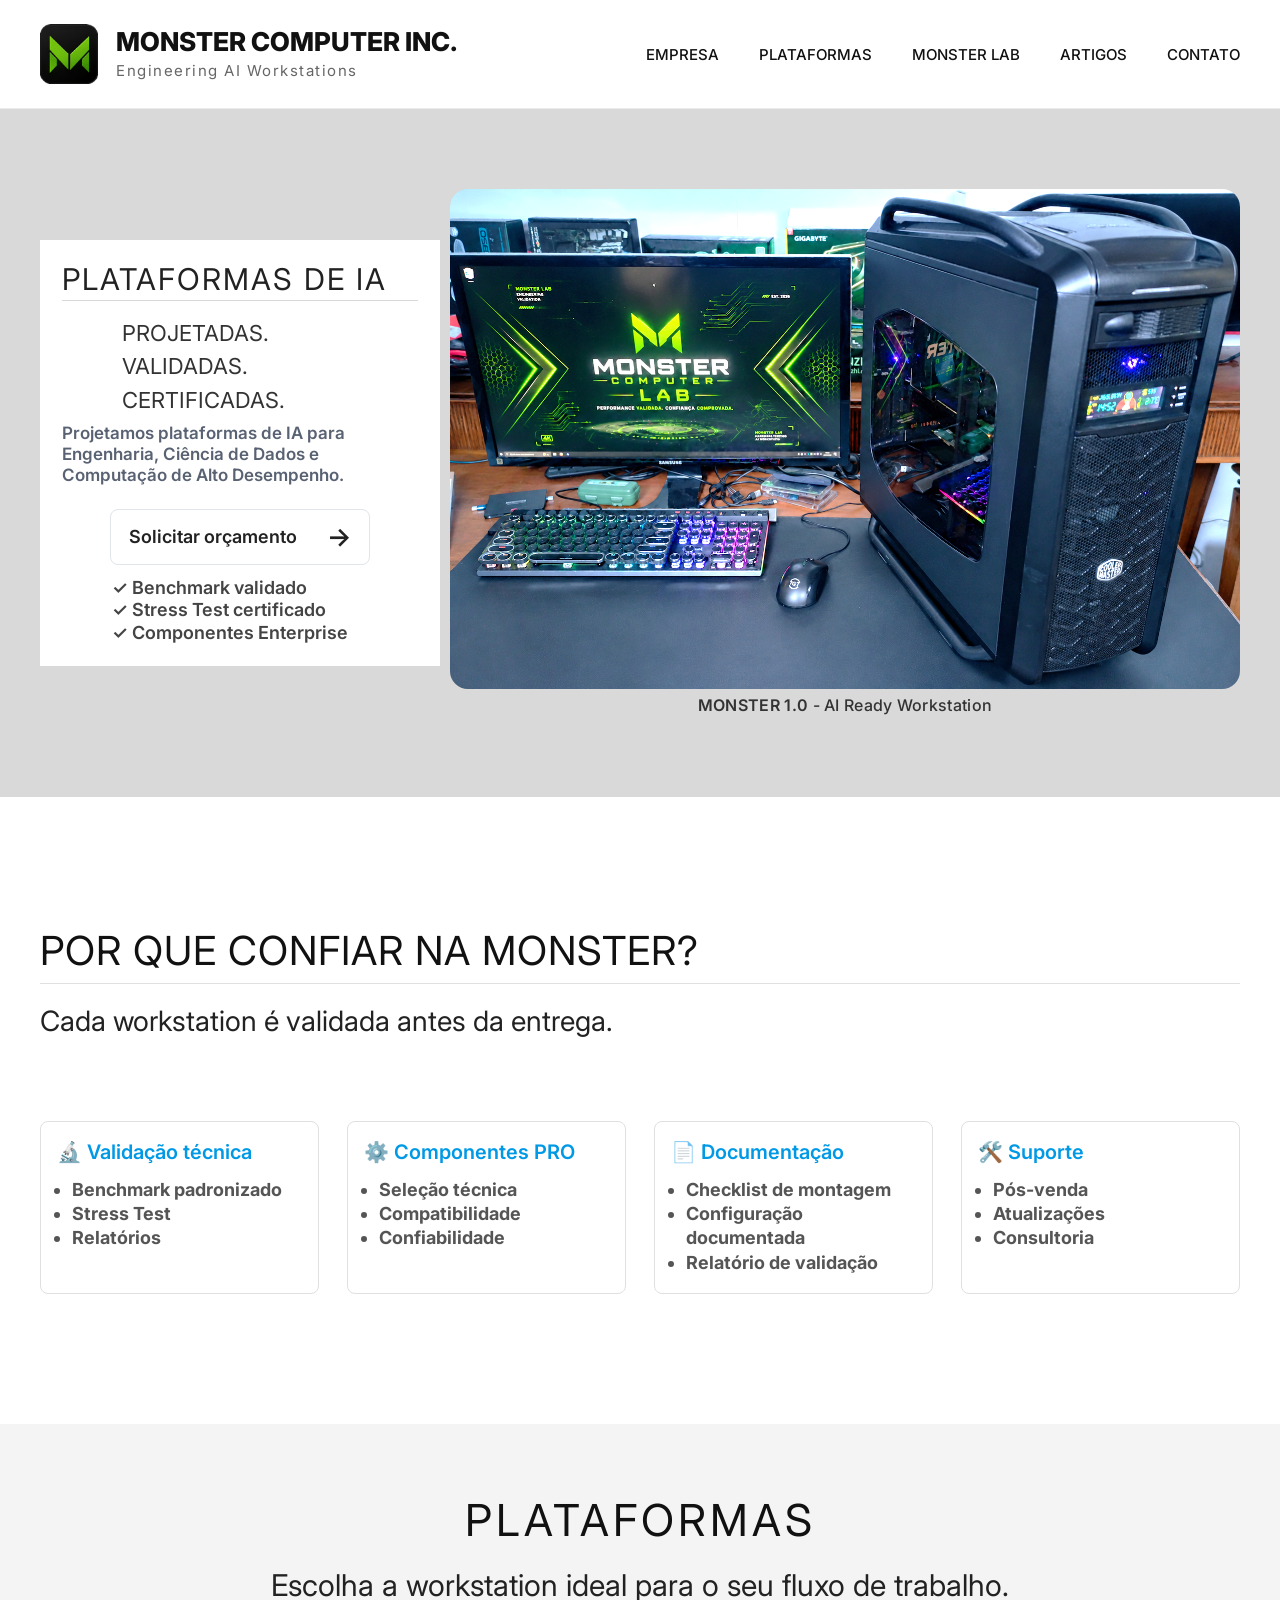
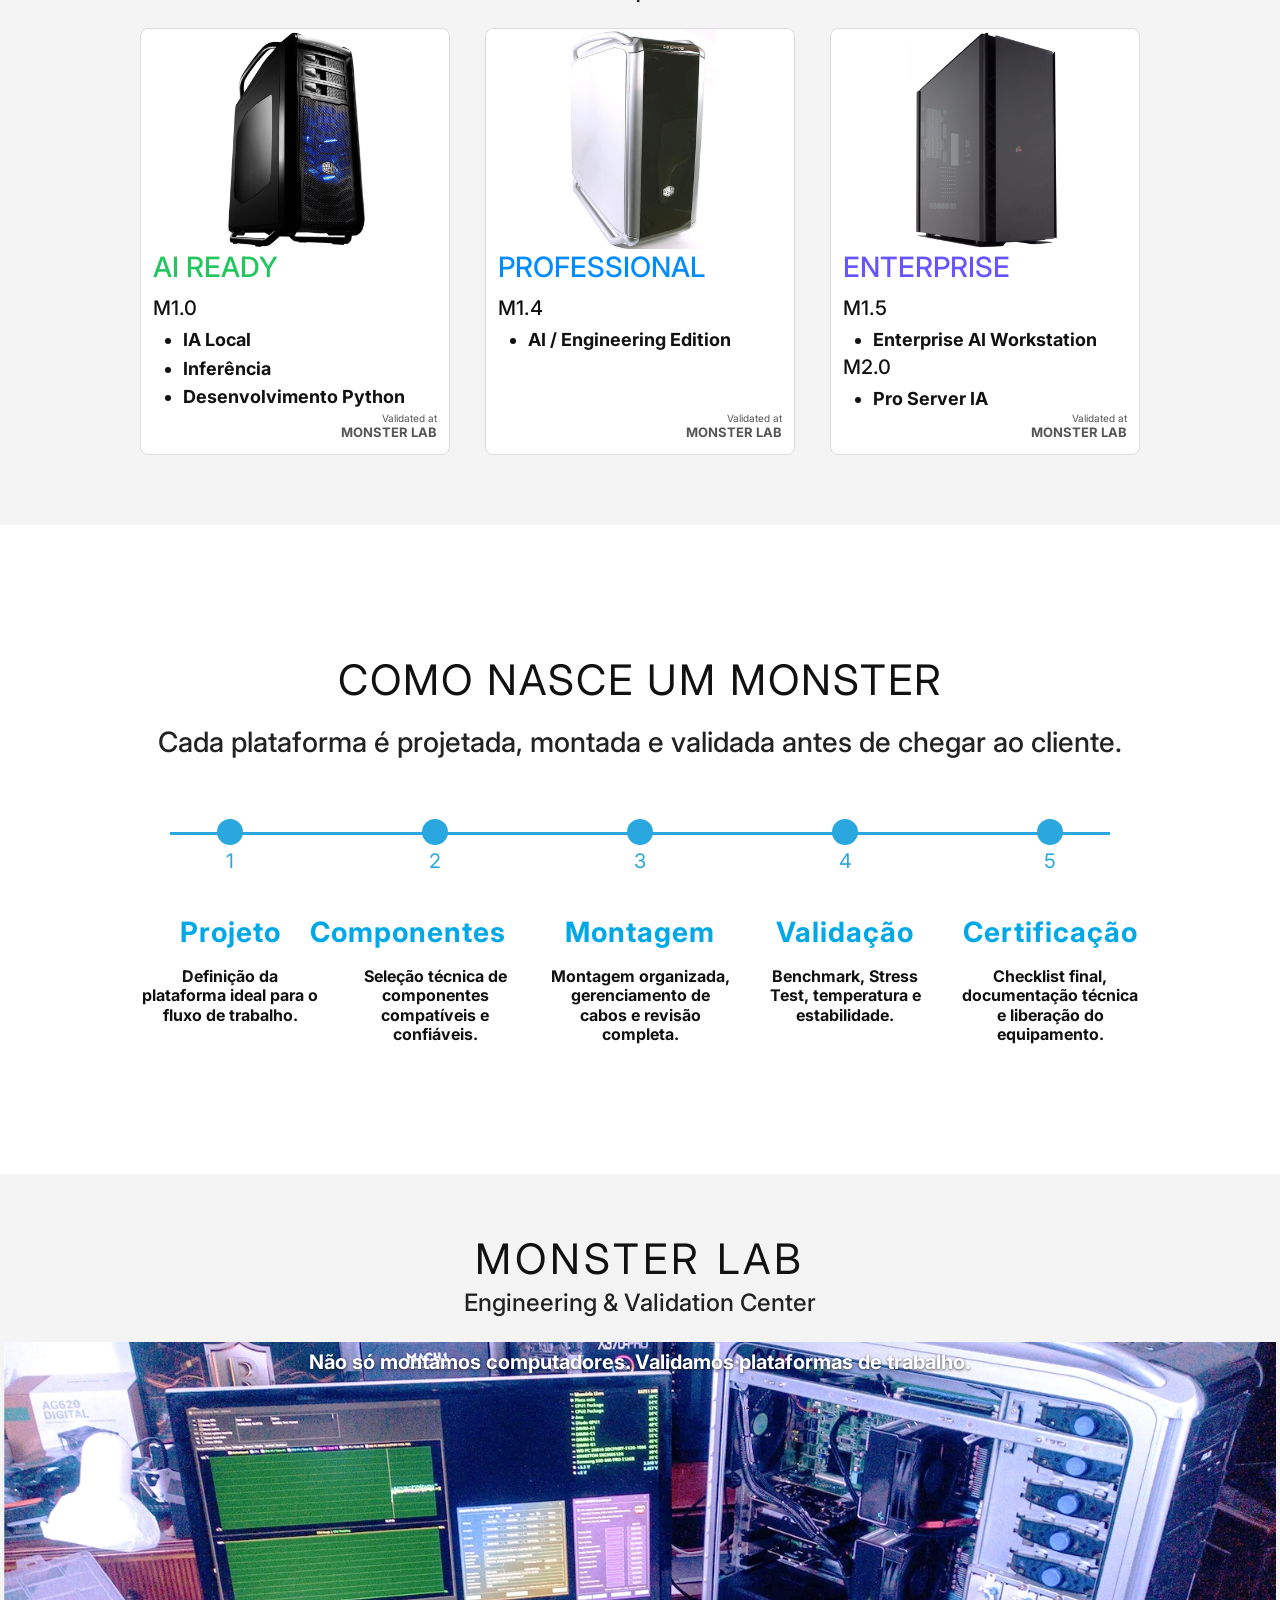
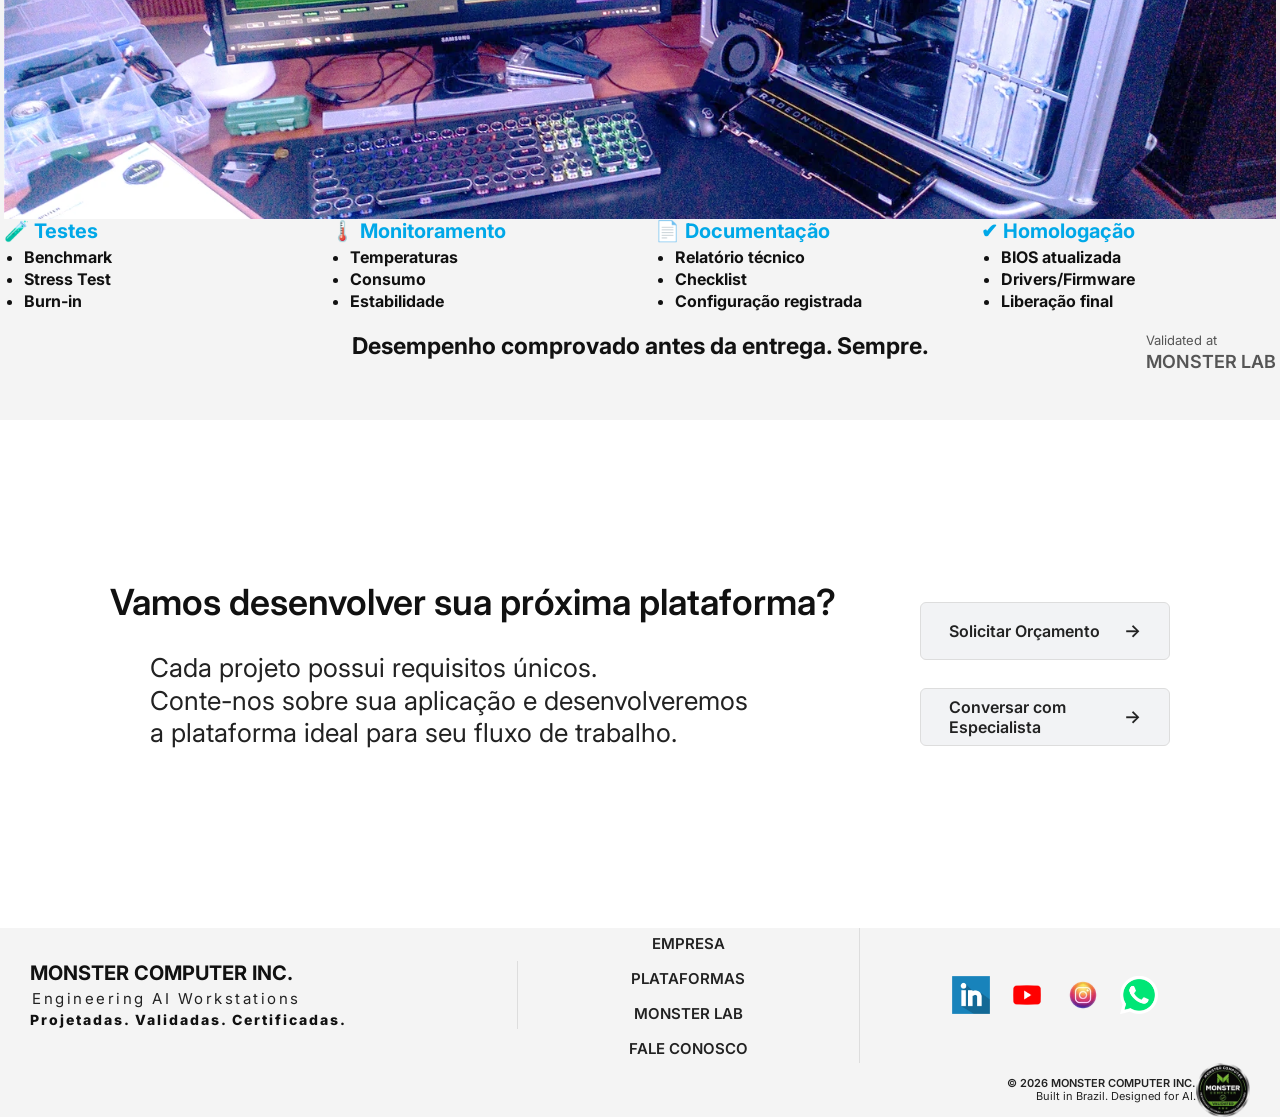
==== commit d8a3414d: "legenda foto hero updated" ====
--- a/index.html
+++ b/index.html
@@ -163,7 +163,7 @@
             </div>
             <div class="workstation-info">
                 <span class="workstation-label">
-                    WORKSTATION   <strong>MONSTER 1.0</strong> - AI Ready Workstation
+                    <strong>MONSTER 1.0</strong> - AI Ready Workstation
                 </span>
             </div>
         </div>
